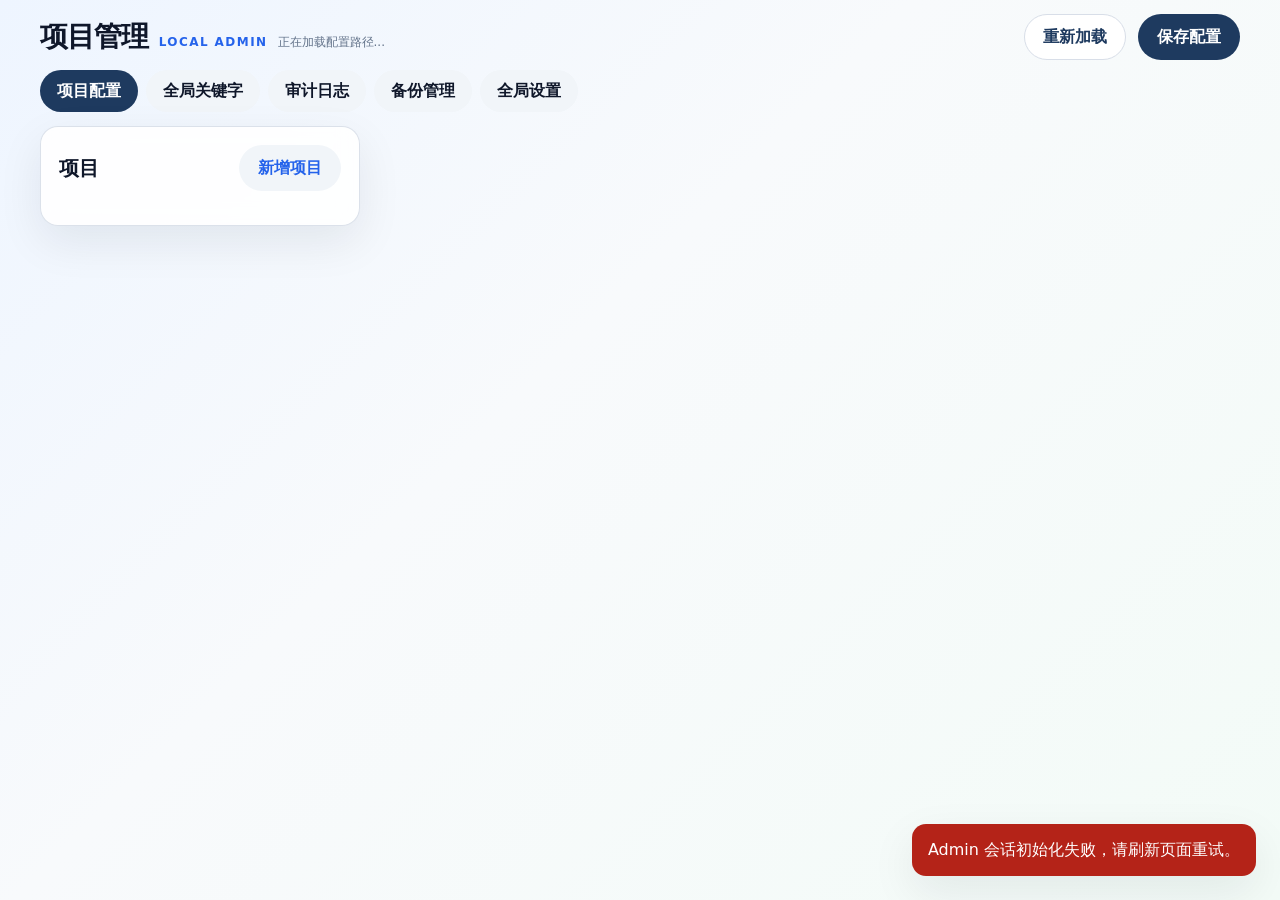
==== src/McpDbTools.Server/wwwroot/admin/index.html @ cea74566 "feat(admin): 环境 key 一体下拉与未保存修改提示 - 环境 key 改为自定义 combobox（input + ▾ + 浮层），替代原生 datalist   · 原生 datali" ====
<!doctype html>
<html lang="zh-CN">
  <head>
    <meta charset="utf-8" />
    <meta name="viewport" content="width=device-width, initial-scale=1" />
    <title>MCP DB Tools Config Admin</title>
    <link rel="stylesheet" href="./styles/tokens.css" />
    <link rel="stylesheet" href="./styles/base.css" />
    <link rel="stylesheet" href="./styles/layout.css" />
    <link rel="stylesheet" href="./styles/components.css" />
  </head>
  <body>
    <!-- 顶栏：标题 + configPath + 全局操作，整个 SPA 生命周期常驻，不随视图切换刷新 -->
    <header class="topbar">
      <div class="topbar__head">
        <div class="topbar__title">
          <h1 id="viewTitle">项目管理</h1>
          <span id="eyebrow" class="eyebrow">Local Admin</span>
          <span id="configPath" class="config-path">正在加载配置路径...</span>
        </div>
        <div class="toolbar" aria-label="全局操作">
          <button id="reloadBtn" type="button" class="button secondary">
            重新加载
          </button>
          <button id="saveBtn" type="button" class="button primary">
            保存配置
          </button>
        </div>
      </div>
      <nav id="nav" class="nav" aria-label="功能导航"></nav>
    </header>

    <!-- 视图容器：shell 根据当前路由注入/卸载各视图内容 -->
    <main id="view" class="view-root"></main>

    <!-- 共享浮层：toast 与确认弹窗，由 shell 统一管理 -->
    <div id="toast" class="toast" role="status" aria-live="polite"></div>

    <dialog id="confirmDialog" class="dialog">
      <form method="dialog">
        <h2 id="confirmTitle">确认操作</h2>
        <p id="confirmMessage"></p>
        <div class="dialog-actions">
          <button value="cancel" type="submit" class="button secondary">
            取消
          </button>
          <button
            id="confirmOkBtn"
            value="ok"
            type="submit"
            class="button danger"
          >
            确认
          </button>
        </div>
      </form>
    </dialog>

    <!-- 未保存提示：三选一弹窗（保存 / 不保存 / 取消）。
         与 confirmDialog 独立，避免破坏现有删除确认等调用。 -->
    <dialog id="unsavedDialog" class="dialog">
      <form method="dialog">
        <h2 id="unsavedTitle">有未保存的修改</h2>
        <p id="unsavedMessage">当前配置已修改但尚未保存，是否保存？</p>
        <div class="dialog-actions">
          <button value="cancel" type="submit" class="button secondary">
            取消（留在页面）
          </button>
          <button value="discard" type="submit" class="button ghost">
            不保存
          </button>
          <button id="unsavedSaveBtn" value="save" type="submit" class="button primary">
            保存
          </button>
        </div>
      </form>
    </dialog>

    <script src="./scripts/admin-api.js"></script>
    <script src="./scripts/ui.js"></script>
    <script src="./scripts/nav.js"></script>
    <script src="./scripts/keywords.js"></script>
    <script src="./scripts/projects.js"></script>
    <script src="./scripts/logs.js"></script>
    <script src="./scripts/backups.js"></script>
    <script src="./scripts/settings.js"></script>
    <script src="./scripts/shell.js"></script>
  </body>
</html>
---- src/McpDbTools.Server/wwwroot/admin/styles/tokens.css ----
/* 设计令牌：颜色、圆角、阴影、字体等全局变量。
   所有页面共享，调整主题只需改本文件。 */

:root {
  /* 语义色 */
  --color-primary: #1e3a5f;
  --color-primary-soft: rgba(30, 58, 95, 0.1);   /* primary 的浅底，供 .pill 等使用 */
  --color-secondary: #2563eb;
  --color-accent: #059669;
  --color-danger: #b42318;
  --color-warning: #9a6700;

  /* 中性色 */
  --color-background: #f8fafc;
  --color-surface: #ffffff;
  --color-muted: #f1f5f9;
  --color-border: #d8dee8;
  --color-foreground: #0f172a;
  --color-subtle: #64748b;

  /* 形状与阴影 */
  --shadow-card: 0 16px 45px rgba(15, 23, 42, 0.08);
  --radius-lg: 18px;
  --radius-md: 12px;

  /* 字体 */
  font-family: "Segoe UI", "Microsoft YaHei UI", system-ui, sans-serif;
}
---- src/McpDbTools.Server/wwwroot/admin/styles/base.css ----
/* 基础层：reset、全局排版、共享工具类。
   不含布局结构，也不含组件外观（见 layout.css / components.css）。 */

* {
  box-sizing: border-box;
}

body {
  min-height: 100dvh;
  margin: 0;
  color: var(--color-foreground);
  background: linear-gradient(135deg, #eef5ff 0%, var(--color-background) 42%, #f3fbf7 100%);
  font-size: 16px;
  line-height: 1.5;
}

button,
input,
select,
textarea {
  font: inherit;
}

h1,
h2,
p {
  margin: 0;
}

h1 {
  font-size: clamp(22px, 3vw, 28px);
  letter-spacing: -0.03em;
}

/* 顶栏标题区：eyebrow 与 configPath 作为 h1 的同行辅助信息 */
.config-path {
  color: var(--color-subtle);
  font-size: 12px;
  white-space: nowrap;
  overflow: hidden;
  text-overflow: ellipsis;
}

h2 {
  font-size: 20px;
}

/* 标题上方的小标签 */
.eyebrow {
  color: var(--color-secondary);
  font-size: 12px;
  font-weight: 700;
  letter-spacing: 0.12em;
  text-transform: uppercase;
}

.muted,
small {
  color: var(--color-subtle);
}

.hidden {
  display: none !important;
}

/* 尊重用户“减少动态”偏好 */
@media (prefers-reduced-motion: reduce) {
  *,
  *::before,
  *::after {
    scroll-behavior: auto !important;
    transition: none !important;
  }
}
---- src/McpDbTools.Server/wwwroot/admin/styles/layout.css ----
/* 布局层：页面骨架的位置与尺寸。
   只管“在哪里、多大”，外观（背景/边框/圆角/阴影）交给 components.css。 */

/* 顶栏：左侧标题 + 右侧操作区，下方为导航条 */
.topbar {
  display: flex;
  flex-direction: column;
  gap: 10px;
  padding: 14px clamp(16px, 4vw, 40px);
}

.topbar__head {
  display: flex;
  align-items: center;
  justify-content: space-between;
  gap: 16px;
}

/* 标题区：h1 + eyebrow + configPath 同行横排，节省纵向空间 */
.topbar__title {
  display: flex;
  align-items: baseline;
  flex-wrap: wrap;
  gap: 10px;
  min-width: 0;
}

/* 通用“两端对齐的标题行”：toolbar / card-title / side-title / dialog-actions 复用 */
.toolbar,
.dialog-actions,
.card-title,
.side-title {
  display: flex;
  align-items: center;
  justify-content: space-between;
  gap: 12px;
}

/* 导航条 */
.nav {
  display: flex;
  flex-wrap: wrap;
  gap: 8px;
}

/* 视图容器：shell 注入各视图内容（含 .shell 网格）。
   自身不设 padding（由内部 .shell 负责），确保视图切换时布局一致。 */
.view-root {
  display: block;
}

/* 主区：左侧栏 + 右侧工作区 */
.shell {
  display: grid;
  grid-template-columns: minmax(260px, 320px) minmax(0, 1fr);
  gap: 24px;
  padding: 0 clamp(16px, 4vw, 40px) 40px;
}

/* 单列布局（关键字页等全局配置页使用） */
.shell.single {
  grid-template-columns: minmax(0, 1fr);
  max-width: 1600px;
  margin: 0 auto;
}

.sidebar {
  align-self: start;
  position: sticky;
  top: 18px;
}

.project-list,
.env-tabs {
  display: grid;
  gap: 10px;
  margin-top: 16px;
}

.workspace,
.editor {
  display: grid;
  gap: 18px;
}

/* 表单网格 */
.grid {
  display: grid;
  gap: 16px;
  margin-top: 18px;
}

.grid.two {
  grid-template-columns: repeat(2, minmax(0, 1fr));
}

.grid.three {
  grid-template-columns: repeat(3, minmax(0, 1fr));
}

.full {
  margin-top: 16px;
}

/* 开关行：勾选框 + 文案横排 */
.switch-row {
  align-content: center;
  grid-template-columns: auto 1fr;
  min-height: 44px;
}

/* 响应式：窄屏改单列 */
@media (max-width: 860px) {
  .topbar__head,
  .toolbar,
  .card-title,
  .side-title {
    align-items: stretch;
    flex-direction: column;
  }

  .shell {
    grid-template-columns: 1fr;
  }

  .sidebar {
    position: static;
  }

  .grid.two,
  .grid.three {
    grid-template-columns: 1fr;
  }

  /* 审计筛选栏：窄屏下每个字段占满整行，避免挤压 */
  .audit-filter-bar .filter-field,
  .audit-filter-bar .filter-actions {
    flex: 1 1 100%;
  }
  .filter-actions .button {
    flex: 1;
  }
}
---- src/McpDbTools.Server/wwwroot/admin/styles/components.css ----
/* 组件层：按钮、卡片、表单、列表项、导航项、弹层等的外观。
   位置与尺寸由 layout.css 负责。 */

/* ============ 卡片容器（sidebar / card / empty-state 共享外观） ============ */
.sidebar,
.card,
.empty-state {
  background: rgba(255, 255, 255, 0.88);
  border: 1px solid rgba(216, 222, 232, 0.9);
  border-radius: var(--radius-lg);
  box-shadow: var(--shadow-card);
  backdrop-filter: blur(10px);
}

.sidebar {
  padding: 18px;
}

.card,
.empty-state {
  padding: 22px;
}

/* ============ 按钮 ============ */
.button,
a.button {
  min-height: 44px;
  border: 1px solid transparent;
  border-radius: 999px;
  padding: 10px 18px;
  cursor: pointer;
  font-weight: 700;
  text-decoration: none;
  display: inline-flex;
  align-items: center;
  justify-content: center;
  transition: transform 160ms ease, background 160ms ease, border-color 160ms ease, opacity 160ms ease;
}

.button:hover,
a.button:hover {
  transform: translateY(-1px);
}

.button:focus-visible,
input:focus-visible,
select:focus-visible,
textarea:focus-visible {
  outline: 3px solid rgba(37, 99, 235, 0.25);
  outline-offset: 2px;
}

.button:disabled {
  cursor: not-allowed;
  opacity: 0.55;
  transform: none;
}

.primary {
  color: white;
  background: var(--color-primary);
}

.secondary {
  color: var(--color-primary);
  background: white;
  border-color: var(--color-border);
}

.ghost {
  color: var(--color-secondary);
  background: var(--color-muted);
}

.danger {
  color: white;
  background: var(--color-danger);
}

.danger.subtle {
  color: var(--color-danger);
  background: #fff5f5;
  border-color: #ffd4d4;
}

/* ============ 导航项 ============ */
.nav-item {
  min-height: 40px;
  padding: 8px 16px;
  border-radius: 999px;
  border: 1px solid transparent;
  background: var(--color-muted);
  color: var(--color-foreground);
  font-weight: 700;
  cursor: pointer;
  text-decoration: none;
  display: inline-flex;
  align-items: center;
  transition: background 160ms ease, border-color 160ms ease;
}

a.nav-item:hover {
  background: #eff6ff;
  border-color: var(--color-border);
}

.nav-item.active {
  background: var(--color-primary);
  color: white;
}

.nav-item:disabled {
  cursor: not-allowed;
  opacity: 0.5;
  background: transparent;
  color: var(--color-subtle);
  border-style: dashed;
}

/* ============ 项目 / 环境 列表项 ============ */
.project-item,
.env-tab {
  width: 100%;
  min-height: 52px;
  border: 1px solid var(--color-border);
  border-radius: var(--radius-md);
  background: white;
  color: var(--color-foreground);
  cursor: pointer;
  padding: 12px 14px;
  text-align: left;
}

.project-item.active,
.env-tab.active {
  border-color: var(--color-secondary);
  background: #eff6ff;
}

.project-item strong,
.env-tab strong {
  display: block;
}

.project-item span,
.env-tab span {
  color: var(--color-subtle);
  font-size: 13px;
}

/* ============ 表单字段 ============ */
label {
  display: grid;
  gap: 8px;
  font-weight: 700;
}

label span {
  font-size: 14px;
}

input,
select,
textarea {
  width: 100%;
  border: 1px solid var(--color-border);
  border-radius: 12px;
  background: white;
  color: var(--color-foreground);
  padding: 11px 12px;
}

textarea {
  resize: vertical;
  font-family: Consolas, "Cascadia Mono", monospace;
}

.switch-row input {
  width: 22px;
  height: 22px;
  accent-color: var(--color-secondary);
}

/* ============ 标签 / 备注 ============ */
.pill {
  border-radius: 999px;
  background: var(--color-primary-soft);
  color: var(--color-primary);
  font-size: 13px;
  font-weight: 700;
  padding: 6px 10px;
}

.keyword-notes {
  margin: 12px 0 0;
  padding-left: 20px;
  color: var(--color-subtle);
  line-height: 1.7;
}

/* ============ 提示条 ============ */
.warning {
  margin-top: 16px;
  border: 1px solid #f4d58d;
  border-radius: 14px;
  background: #fff8e6;
  color: var(--color-warning);
  padding: 12px 14px;
  font-weight: 700;
}

/* ============ 空状态 ============ */
.empty-state {
  min-height: 240px;
  display: grid;
  place-content: center;
  text-align: center;
}

/* ============ Toast ============ */
.toast {
  position: fixed;
  right: 24px;
  bottom: 24px;
  z-index: 20;
  max-width: min(420px, calc(100vw - 32px));
  border-radius: 14px;
  background: var(--color-primary);
  color: white;
  box-shadow: var(--shadow-card);
  opacity: 0;
  transform: translateY(12px);
  pointer-events: none;
  padding: 14px 16px;
  transition: opacity 180ms ease, transform 180ms ease;
}

.toast.show {
  opacity: 1;
  transform: translateY(0);
}

.toast.error {
  background: var(--color-danger);
}

/* ============ 对话框 ============ */
.dialog {
  width: min(520px, calc(100vw - 32px));
  border: 0;
  border-radius: var(--radius-lg);
  box-shadow: var(--shadow-card);
  padding: 24px;
}

.dialog::backdrop {
  background: rgba(15, 23, 42, 0.48);
}

.dialog form {
  display: grid;
  gap: 16px;
}

/* ============ 只读字段（已持久化的 key，创建后不可改） ============ */
input.readonly-field,
input[readonly] {
  background: var(--color-muted);
  color: var(--color-subtle);
  cursor: not-allowed;
}

/* ============ 卡片标题多按钮区（测试连接 + 删除等） ============ */
.card-title-actions {
  display: flex;
  gap: 10px;
  flex-wrap: wrap;
}

.card-title-actions .button {
  min-height: 38px;
  padding: 8px 16px;
}

/* ============ 测试连接结果提示条 ============ */
.connection-test {
  margin-top: 16px;
  border-radius: var(--radius-md);
  padding: 10px 14px;
  font-weight: 700;
  border: 1px solid transparent;
}

.connection-test.ok {
  background: rgba(5, 150, 105, 0.1);
  color: var(--color-accent);
  border-color: rgba(5, 150, 105, 0.3);
}

.connection-test.fail {
  background: rgba(180, 35, 24, 0.08);
  color: var(--color-danger);
  border-color: rgba(180, 35, 24, 0.3);
  word-break: break-all;
}

.connection-test.pending {
  background: var(--color-muted);
  color: var(--color-subtle);
}

/* ============ 审计日志 / 备份表格 ============ */
.audit-table-wrap {
  margin-top: 18px;
  overflow-x: auto;
  border-radius: var(--radius-md);
  border: 1px solid var(--color-border);
}

/* 备份表格：文件名列占满，操作列不换行 */
.backup-table .cell-name {
  font-family: Consolas, "Cascadia Mono", monospace;
  color: var(--color-secondary);
}

.backup-table .col-actions,
.audit-table .col-actions {
  white-space: nowrap;
  text-align: right;
}

.row-action {
  min-height: 32px;
  padding: 6px 12px;
  font-size: 13px;
}

.audit-table {
  width: 100%;
  border-collapse: collapse;
  font-size: 14px;
  white-space: nowrap;
}

.audit-table thead th {
  position: sticky;
  top: 0;
  background: var(--color-muted);
  color: var(--color-foreground);
  font-weight: 700;
  text-align: left;
  padding: 10px 12px;
  border-bottom: 1px solid var(--color-border);
}

.audit-table tbody td {
  padding: 9px 12px;
  border-bottom: 1px solid rgba(216, 222, 232, 0.6);
  vertical-align: top;
}

.audit-table tbody tr:hover {
  background: #f8fbff;
}

.audit-table .cell-time {
  font-family: Consolas, "Cascadia Mono", monospace;
  font-size: 13px;
  color: var(--color-subtle);
}

.audit-table .cell-sql {
  max-width: 320px;
}

.audit-table .sql-preview {
  font-family: Consolas, "Cascadia Mono", monospace;
  color: var(--color-secondary);
  white-space: pre;
  overflow: hidden;
  text-overflow: ellipsis;
  display: inline-block;
  max-width: 100%;
}

.audit-table .cell-error {
  color: var(--color-danger);
  max-width: 160px;
}

.audit-table .error-preview {
  display: inline-block;
  max-width: 100%;
  white-space: nowrap;
  overflow: hidden;
  text-overflow: ellipsis;
}

/* 可点击单元格：SQL / 错误信息点击弹窗查看全部，给视觉提示 */
.audit-table .clickable {
  cursor: pointer;
}

.audit-table .clickable:hover .sql-preview,
.audit-table .clickable:hover .error-preview {
  text-decoration: underline;
  text-underline-offset: 2px;
}

.audit-table .audit-empty-row td {
  text-align: center;
  color: var(--color-subtle);
  padding: 32px 12px;
}

/* 成功 / 失败徽章 */
.badge-ok,
.badge-fail {
  display: inline-block;
  border-radius: 999px;
  padding: 3px 10px;
  font-size: 12px;
  font-weight: 700;
}

.badge-ok {
  background: rgba(5, 150, 105, 0.12);
  color: var(--color-accent);
}

.badge-fail {
  background: rgba(180, 35, 24, 0.12);
  color: var(--color-danger);
}

.row-fail {
  background: rgba(180, 35, 24, 0.03);
}

/* ============ 筛选区（紧凑横排） ============ */
.audit-filter-card {
  padding: 14px 18px;
}

.audit-filter-bar {
  display: flex;
  flex-wrap: wrap;
  align-items: flex-end;
  gap: 12px 16px;
}

.filter-field {
  display: flex;
  flex-direction: column;
  gap: 4px;
  font-weight: 700;
  min-width: 130px;
}

.filter-field span {
  font-size: 12px;
  color: var(--color-subtle);
}

.filter-field input,
.filter-field select {
  min-height: 38px;
  padding: 7px 10px;
  font-size: 14px;
}

/* SQL 关键词框弹性占据剩余宽度 */
.filter-field-grow {
  flex: 1 1 200px;
  min-width: 160px;
}

.filter-actions {
  display: flex;
  gap: 10px;
  align-items: flex-end;
}

.filter-actions .button {
  min-height: 38px;
  padding: 8px 16px;
}

/* ============ 分页 ============ */
.pager {
  display: flex;
  align-items: center;
  justify-content: center;
  gap: 16px;
  margin-top: 18px;
}

.pager .button {
  min-height: 38px;
  padding: 8px 16px;
}

.pager-info {
  font-weight: 700;
  color: var(--color-foreground);
}

/* 每页条数下拉（与分页按钮同行） */
.pager-size {
  display: inline-flex;
  align-items: center;
  gap: 6px;
  font-weight: 700;
  margin-left: 8px;
}

.pager-size span {
  font-size: 13px;
  color: var(--color-subtle);
}

.pager-size select {
  min-height: 38px;
  width: auto;
  padding: 7px 10px;
}

/* 审计页清理控件：天数下拉 + 清理按钮横排。放分页栏最右，远离刷新避免误点 */
.pager-cleanup {
  margin-left: auto;
}

.cleanup-control {
  display: inline-flex;
  align-items: center;
  gap: 8px;
}

.cleanup-control select {
  min-height: 38px;
  width: auto;
  padding: 7px 10px;
}

/* ============ SQL 详情弹窗 ============ */
.sql-dialog {
  width: min(1200px, calc(100vw - 32px));
  max-height: calc(100dvh - 64px);
}

/* 仅在打开时启用 flex 列布局:
   不能直接给 .sql-dialog 设 display:flex,否则会覆盖 <dialog> 默认的
   :not([open]){display:none},导致关闭后弹窗仍然可见、点关闭无效。 */
.sql-dialog[open] {
  display: flex;
  flex-direction: column;
}

.sql-dialog[open] > form {
  min-width: 0;   /* flex 子项默认 min-width:auto,会被内容撑开;显式归 0 切断撑开传播 */
  min-height: 0;  /* 切断垂直撑开传播,让 form 高度被 dialog 的 max-height 钳制 */
  display: flex;
  flex-direction: column;
  /* 注意:此处不能加 overflow:hidden。
     form 的子项(.card-title 内的复制按钮)在 hover 时有 transform:translateY(-1px),
     会瞬时超出 form 顶/右边界 1px;若 form 设 overflow:hidden 会裁掉按钮边缘,
     视觉上表现为「按钮被弹窗边框遮挡」。高度约束改由 dialog 的 max-height +
     各滚动区(.sql-content/.result-table-wrap)的 overflow:auto 承担。 */
}

/* 标题行 + 关闭按钮行固定不收缩,始终可见 */
.sql-dialog[open] > form > .card-title,
.sql-dialog[open] > form > .dialog-actions {
  flex-shrink: 0;
}

.sql-content {
  margin: 0;
  padding: 16px;
  background: #0f172a;
  color: #e2e8f0;
  border-radius: var(--radius-md);
  font-family: Consolas, "Cascadia Mono", monospace;
  font-size: 13px;
  line-height: 1.6;
  white-space: pre-wrap;
  word-break: break-word;
  max-height: 40vh;  /* 固定上限,给下方结果区留出可见空间;超长内部滚动 */
  overflow: auto;
  user-select: all;
  flex-shrink: 0;   /* 不被压缩,保持自身的 max-height 上限 */
}

/* ============ 审计弹窗：查询结果区 ============ */
.result-section {
  min-width: 0;   /* flex 子项:切断内部 max-content 表格向上撑开传播 */
  min-height: 0;  /* 切断垂直撑开传播,允许内部 table-wrap 滚动而非撑高弹窗 */
  margin-top: 16px;
  border-top: 1px solid var(--color-border);
  padding-top: 12px;
  /* 弹性填充弹窗剩余高度:SQL 区固定后,结果区吃掉剩余空间 */
  flex: 1 1 auto;
  display: flex;
  flex-direction: column;
  overflow: hidden;
}

/* 显式 display:flex 会覆盖 [hidden] 的 UA 默认 display:none,导致 hidden 属性失效;
   错误信息弹窗和失败查询路径依赖 hidden 隐藏结果区,此处补回优先级。 */
.result-section[hidden] {
  display: none;
}

.result-header {
  display: flex;
  justify-content: space-between;
  align-items: center;
  margin-bottom: 8px;
  font-size: 13px;
  flex-shrink: 0;   /* 表头固定,长结果在下方 wrap 内滚动 */
}

/* 标题「查询结果」:左边主题色条 + 加粗强调,与正文 SQL 区形成视觉层次 */
.result-title {
  display: inline-flex;
  align-items: center;
  font-size: 14px;
  font-weight: 700;
  color: var(--color-accent);
}

.result-title::before {
  content: "";
  display: inline-block;
  width: 3px;
  height: 14px;
  margin-right: 8px;
  background: var(--color-accent);
  border-radius: 2px;
}

.result-status {
  color: var(--color-subtle);
  font-size: 12px;
}

.result-table-wrap {
  /* 吃掉 result-section 剩余高度,内部表格超长在此滚动,不向上撑高弹窗 */
  flex: 1 1 auto;
  min-height: 80px;     /* 给一个最小可见高度,避免结果极少时表格被挤没 */
  max-height: 40vh;     /* 兜底上限,极端长结果也不会独占整个弹窗高度 */
  /* 固定为容器宽度,不被内部 max-content 表格撑开;
     width:100% + display:block 配合 table 的 width:max-content 触发横向滚动。 */
  width: 100%;
  overflow: auto;
  border: 1px solid var(--color-border);
  border-radius: var(--radius-md);
}

.result-table {
  /* 列少时填满容器(min-width:100%),列多或内容宽时按内容撑开(width:max-content),
     由 .result-table-wrap 的 overflow:auto 提供横向滚动。 */
  width: max-content;
  min-width: 100%;
  border-collapse: collapse;
  font-size: 13px;
}

.result-table thead th {
  position: sticky;
  top: 0;
  background: #f1f5f9;
  text-align: left;
  padding: 6px 10px;
  border-bottom: 1px solid var(--color-border);
  white-space: nowrap;
}

.result-table tbody td {
  padding: 4px 10px;
  border-bottom: 1px solid #e2e8f0;
  white-space: nowrap;   /* 宽内容自然撑宽列,不截断;hover 看 title 全文 */
}

.result-table tbody tr:hover {
  background: #f8fafc;
}

.result-table td.row-num {
  color: var(--color-subtle);
  font-variant-numeric: tabular-nums;
  text-align: right;
  width: 3rem;
}

.result-table td.null-cell {
  color: var(--color-subtle);
  font-style: italic;
}

.result-table td.cell-long {
  /* 标记长文本单元格,hover 有 title 看全;不强制换行,保持自然撑列 + 横向滚动的自适应行为 */
  cursor: help;
}

.hint-inline {
  margin: 0;
  font-size: 12px;
}

/* ============ 全局设置页（紧凑布局） ============ */
.settings-shell {
  gap: 16px; /* 卡片间距比默认 24px 更紧凑 */
}

.settings-card {
  padding: 16px 20px; /* 比默认 22px 更紧凑 */
}

.settings-card .muted {
  margin: 4px 0 14px;
}

/* 开关 + 保留天数横排同行 */
.settings-row {
  display: flex;
  align-items: center;
  gap: 24px;
  flex-wrap: wrap;
}

.settings-row .switch-row {
  margin: 0;
}

/* 保留天数输入：限定宽度，不占满整行 */
.retention-field {
  grid-template-columns: auto minmax(90px, 140px);
  align-items: center;
  gap: 10px;
  margin: 0;
}

.retention-field input {
  width: 100%;
}

/* 手动清理行：标签 + 天数下拉 + 按钮 紧凑同行 */
.manual-cleanup {
  display: flex;
  align-items: center;
  gap: 10px;
  flex-wrap: wrap;
  margin-top: 14px;
  padding-top: 14px;
  border-top: 1px solid rgba(216, 222, 232, 0.7);
}

.manual-cleanup__label {
  font-weight: 700;
  font-size: 14px;
  color: var(--color-foreground);
}

.manual-cleanup select {
  width: auto;
  min-height: 38px;
  padding: 7px 10px;
}

.manual-cleanup .button {
  min-height: 38px;
  padding: 8px 16px;
}

@media (max-width: 600px) {
  .settings-row {
    flex-direction: column;
    align-items: stretch;
    gap: 12px;
  }
  .manual-cleanup {
    flex-direction: column;
    align-items: stretch;
  }
  .manual-cleanup select,
  .manual-cleanup .button {
    width: 100%;
  }
}

/* ============ 自定义 combobox（环境 key 一体下拉） ============ */
/* 替代原生 datalist：Chrome/Edge 单击 input[list] 不展开且 showPicker() 对 datalist 无效。
   外层用 .field 而非 label：label 会把 li 的 click 转发给内部 input，导致选完项浮层立刻重开。 */
.envkey-combobox.field {
  display: grid;
  gap: 8px;
  font-weight: 700;
}
.envkey-combobox .combobox-wrap {
  position: relative;
}

.envkey-combobox .combobox-wrap input {
  padding-right: 36px; /* 给 ▾ 按钮留位 */
}

.envkey-combobox .combobox-toggle {
  position: absolute;
  top: 0;
  right: 0;
  bottom: 0;
  width: 32px;
  display: flex;
  align-items: center;
  justify-content: center;
  border: none;
  background: transparent;
  color: var(--color-muted, #6b7280);
  cursor: pointer;
  font-size: 14px;
  border-top-right-radius: 12px;
  border-bottom-right-radius: 12px;
}

.envkey-combobox .combobox-toggle:hover {
  background: rgba(0, 0, 0, 0.06);
  color: var(--color-foreground, #1f2937);
}

.envkey-combobox .combobox-list {
  position: absolute;
  left: 0;
  right: 0;
  top: calc(100% + 4px);
  z-index: 20;
  margin: 0;
  padding: 4px 0;
  list-style: none;
  background: white;
  border: 1px solid var(--color-border, #d1d5db);
  border-radius: 12px;
  box-shadow: 0 8px 24px rgba(0, 0, 0, 0.12);
  max-height: 260px;
  overflow-y: auto;
}

.envkey-combobox .combobox-list li {
  padding: 9px 12px;
  cursor: pointer;
  color: var(--color-foreground, #1f2937);
  font-size: 14px;
}

.envkey-combobox .combobox-list li:hover,
.envkey-combobox .combobox-list li.highlighted {
  background: var(--color-accent-bg, #eef2ff);
  color: var(--color-accent, #4338ca);
}
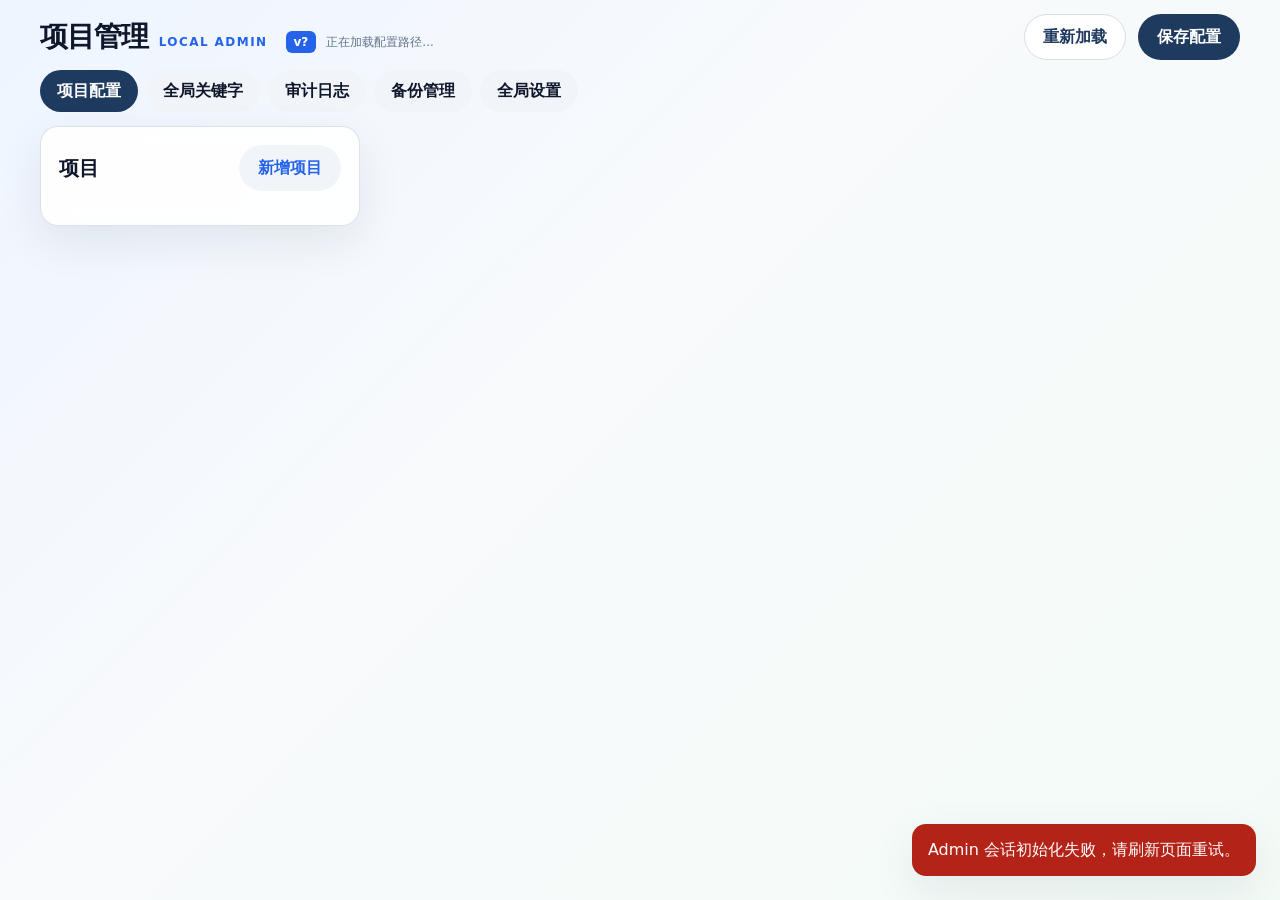
==== commit 49e63d14: "feat(build): 版本号随 git tag 自动同步并在 Admin UI 展示 build 时从 git describe 取最近 tag 注入 AssemblyInformationalV" ====
--- a/src/McpDbTools.Server/wwwroot/admin/index.html
+++ b/src/McpDbTools.Server/wwwroot/admin/index.html
@@ -16,6 +16,7 @@
         <div class="topbar__title">
           <h1 id="viewTitle">项目管理</h1>
           <span id="eyebrow" class="eyebrow">Local Admin</span>
+          <span id="appVersion" class="app-version" title="版本">v?</span>
           <span id="configPath" class="config-path">正在加载配置路径...</span>
         </div>
         <div class="toolbar" aria-label="全局操作">
--- a/src/McpDbTools.Server/wwwroot/admin/styles/components.css
+++ b/src/McpDbTools.Server/wwwroot/admin/styles/components.css
@@ -215,6 +215,19 @@
   display: grid;
   place-content: center;
   text-align: center;
+}
+
+/* ============ 版本徽标（顶栏） ============ */
+.app-version {
+  margin-left: 8px;
+  padding: 2px 8px;
+  border-radius: 6px;
+  font-size: 12px;
+  font-weight: 700;
+  color: var(--color-surface);
+  background: var(--color-secondary);
+  vertical-align: middle;
+  white-space: nowrap;
 }
 
 /* ============ Toast ============ */
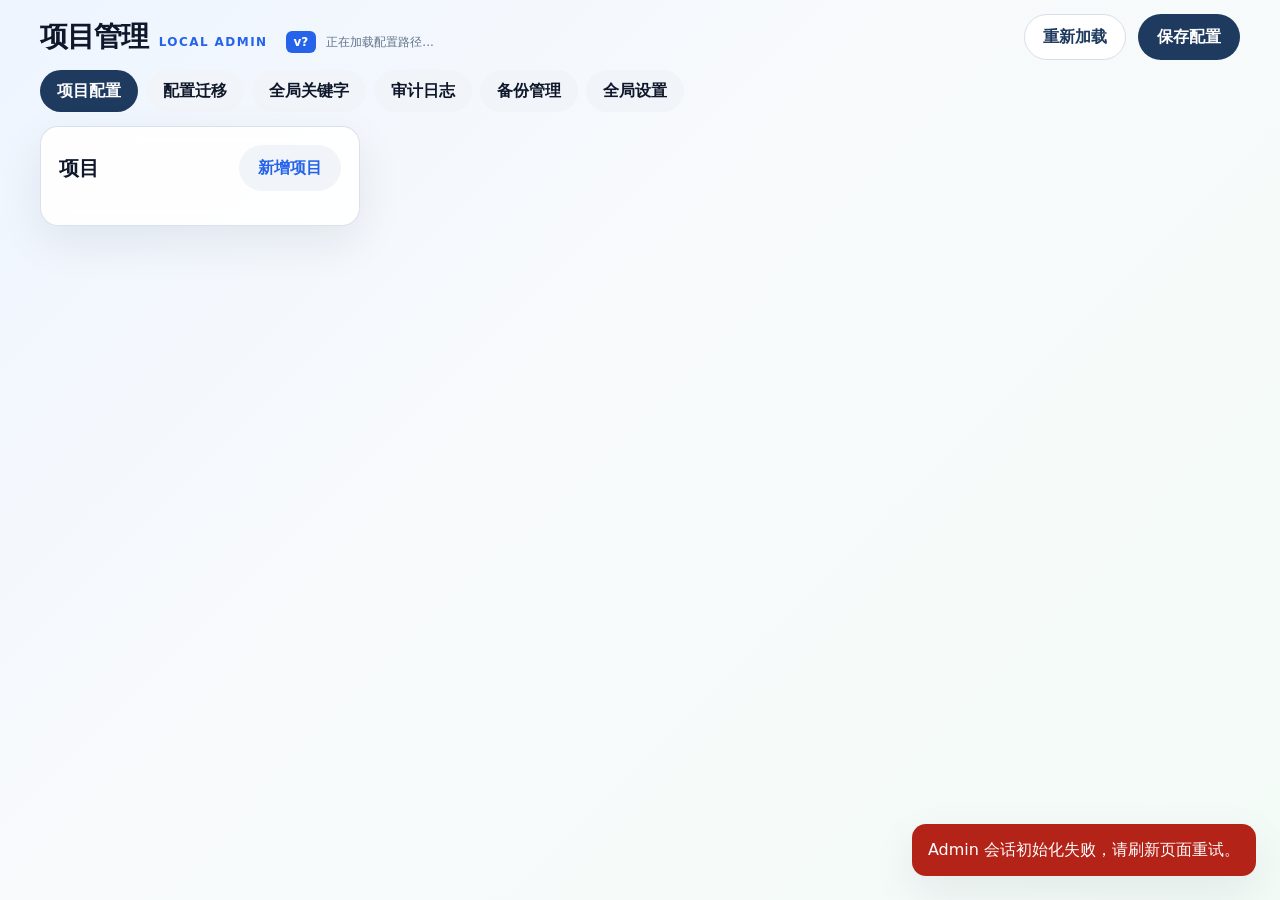
==== commit 73e6193b: "feat(ui): 配置迁移页签骨架与多选项目导出" ====
--- a/src/McpDbTools.Server/wwwroot/admin/index.html
+++ b/src/McpDbTools.Server/wwwroot/admin/index.html
@@ -82,6 +82,7 @@
     <script src="./scripts/nav.js"></script>
     <script src="./scripts/keywords.js"></script>
     <script src="./scripts/projects.js"></script>
+    <script src="./scripts/transfer.js"></script>
     <script src="./scripts/logs.js"></script>
     <script src="./scripts/backups.js"></script>
     <script src="./scripts/settings.js"></script>
--- a/src/McpDbTools.Server/wwwroot/admin/styles/base.css
+++ b/src/McpDbTools.Server/wwwroot/admin/styles/base.css
@@ -54,6 +54,12 @@
   text-transform: uppercase;
 }
 
+/* 卡片标题内的 eyebrow 后缀：与顶栏 eyebrow 同款（辅助色 + 大写 + 字间距），
+   加左间距模拟顶栏 topbar__title 的 flex gap。 */
+h2 .eyebrow {
+  margin-left: 8px;
+}
+
 .muted,
 small {
   color: var(--color-subtle);
--- a/src/McpDbTools.Server/wwwroot/admin/styles/layout.css
+++ b/src/McpDbTools.Server/wwwroot/admin/styles/layout.css
@@ -70,9 +70,17 @@
   top: 18px;
 }
 
-.project-list,
+.project-list {
+  display: grid;
+  gap: 10px;
+  margin-top: 16px;
+}
+
+/* 环境列表：固定列宽（约等于左侧 project-item 宽度），auto-fill 按容器宽度排多列；
+   不用 1fr 弹性，保持每列宽度稳定 */
 .env-tabs {
   display: grid;
+  grid-template-columns: repeat(auto-fill, 280px);
   gap: 10px;
   margin-top: 16px;
 }
@@ -92,6 +100,21 @@
 
 .grid.two {
   grid-template-columns: repeat(2, minmax(0, 1fr));
+}
+
+/* 字段横排（项目配置卡片：项目 key + 显示名 + 默认环境）。
+   与连接配置 conn-header 一致的紧凑横排；窄屏自动堆叠。 */
+.field-row {
+  display: flex;
+  flex-wrap: wrap;
+  align-items: start;
+  gap: 16px;
+  margin-top: 18px;
+}
+.field-row > label,
+.field-row > .field {
+  flex: 1 1 200px;
+  min-width: 0;
 }
 
 .grid.three {
@@ -107,6 +130,66 @@
   align-content: center;
   grid-template-columns: auto 1fr;
   min-height: 44px;
+}
+
+/* 连接配置头部：环境 key + 显示名 + 开关 横排（窄屏堆叠）。
+   环境 key combobox 限宽，显示名弹性填充，开关组按内容宽。
+   替代原 .switch-pair 独立块——开关移到环境 key 右侧同行。 */
+.conn-header {
+  display: flex;
+  flex-wrap: wrap;
+  align-items: start;
+  gap: 16px;
+  margin-top: 18px;
+}
+
+.conn-header > .field,
+.conn-header > label {
+  flex: 1 1 200px;
+  min-width: 0;
+}
+
+/* 环境 key combobox 限宽，给右侧开关留位 */
+.conn-header .envkey-combobox--narrow {
+  flex: 0 1 220px;
+}
+
+/* 开关组：用 grid + 标题占位对齐左右 field 的「span + 控件」两行结构，
+   使 checkbox 与 input 同一水平线 */
+.switch-group {
+  display: grid;
+  gap: 8px;
+  flex: 0 0 auto;
+}
+
+/* 「选项」标题加粗，与左右 field 的 span 标题视觉一致 */
+.switch-group > span {
+  font-weight: 700;
+  font-size: 14px;
+}
+
+/* 两个开关纵向堆叠（生产环境 / 支持 DB 写 上下结构） */
+.switch-inline {
+  display: flex;
+  flex-direction: column;
+  align-items: flex-start;
+  gap: 8px;
+}
+
+.switch-inline .switch-row {
+  margin: 0;
+  min-height: 0;
+  /* 复选框 + 文案横排，文案不占满剩余宽度 */
+  grid-template-columns: auto auto;
+}
+
+/* 环境 key 帮助提示（从 combobox.field 内移出到 conn-header 之后独立成行） */
+.env-key-help {
+  display: block;
+  margin-top: 6px;
+  font-size: 13px;
+  color: var(--color-subtle);
+  font-weight: 400;
 }
 
 /* 响应式：窄屏改单列 */
@@ -141,3 +224,17 @@
     flex: 1;
   }
 }
+
+/* 连接配置头部：窄屏纵向堆叠（环境 key / 显示名 / 开关 各占整行） */
+@media (max-width: 700px) {
+  .conn-header {
+    flex-direction: column;
+    align-items: stretch;
+  }
+
+  .conn-header > .field,
+  .conn-header > label,
+  .conn-header .envkey-combobox--narrow {
+    flex: 1 1 auto;
+  }
+}
--- a/src/McpDbTools.Server/wwwroot/admin/styles/components.css
+++ b/src/McpDbTools.Server/wwwroot/admin/styles/components.css
@@ -196,6 +196,41 @@
   padding-left: 20px;
   color: var(--color-subtle);
   line-height: 1.7;
+}
+
+/* ============ 关键字页固定只读区（代码内置·不可修改） ============ */
+.keyword-readonly-list {
+  margin-top: 14px;
+  padding: 14px 16px;
+  background: var(--color-muted);
+  border-radius: var(--radius-md);
+  font-family: Consolas, "Cascadia Mono", monospace;
+  font-size: 13px;
+  line-height: 1.8;
+  /* pre-wrap 让纯文本列表（\n 分隔）也能正确换行显示 */
+  white-space: pre-wrap;
+  word-break: break-word;
+  color: var(--color-subtle);
+  max-height: 360px;
+  overflow: auto;
+}
+
+.keyword-readonly-list em {
+  font-style: italic;
+}
+
+.keyword-readonly-list strong {
+  color: var(--color-foreground);
+  font-weight: 700;
+}
+
+/* byType 分组间留空，单行列表无 div 子元素不受影响 */
+.keyword-readonly-list div {
+  margin-bottom: 6px;
+}
+
+.keyword-readonly-list div:last-child {
+  margin-bottom: 0;
 }
 
 /* ============ 提示条 ============ */
@@ -383,7 +418,7 @@
 }
 
 .audit-table .cell-sql {
-  max-width: 320px;
+  max-width: 480px;
 }
 
 .audit-table .sql-preview {
@@ -396,26 +431,12 @@
   max-width: 100%;
 }
 
-.audit-table .cell-error {
-  color: var(--color-danger);
-  max-width: 160px;
-}
-
-.audit-table .error-preview {
-  display: inline-block;
-  max-width: 100%;
-  white-space: nowrap;
-  overflow: hidden;
-  text-overflow: ellipsis;
-}
-
-/* 可点击单元格：SQL / 错误信息点击弹窗查看全部，给视觉提示 */
+/* 可点击单元格：SQL 点击弹窗查看全部，给视觉提示 */
 .audit-table .clickable {
   cursor: pointer;
 }
 
-.audit-table .clickable:hover .sql-preview,
-.audit-table .clickable:hover .error-preview {
+.audit-table .clickable:hover .sql-preview {
   text-decoration: underline;
   text-underline-offset: 2px;
 }
@@ -657,6 +678,39 @@
   font-size: 12px;
 }
 
+/* 失败查询：结果区切换为「异常信息」，标题色与色条改危险色，区分成功 / 失败 */
+.result-title.is-error {
+  color: var(--color-danger);
+}
+.result-title.is-error::before {
+  background: var(--color-danger);
+}
+
+/* 异常信息展示区：失败查询取代结果表格，等宽 pre + 浅危险底，撑满 result-section 剩余高度并可滚动。
+   沿用 .result-table-wrap 的 flex/overflow 模式，与成功路径视觉对称。 */
+.error-content {
+  flex: 1 1 auto;
+  min-height: 80px;
+  max-height: 40vh;
+  margin: 0;
+  padding: 16px;
+  background: #fef2f2;
+  color: var(--color-danger);
+  border: 1px solid #fca5a5;
+  border-radius: var(--radius-md);
+  font-family: Consolas, "Cascadia Mono", monospace;
+  font-size: 13px;
+  line-height: 1.6;
+  white-space: pre-wrap;
+  word-break: break-word;
+  overflow: auto;
+  user-select: all;
+}
+
+.error-content[hidden] {
+  display: none;
+}
+
 .result-table-wrap {
   /* 吃掉 result-section 剩余高度,内部表格超长在此滚动,不向上撑高弹窗 */
   flex: 1 1 auto;
@@ -870,3 +924,63 @@
   background: var(--color-accent-bg, #eef2ff);
   color: var(--color-accent, #4338ca);
 }
+
+/* ============ 审计计数器对账条 ============ */
+.audit-counters {
+  display: flex;
+  gap: 24px;
+  flex-wrap: wrap;
+  padding: 12px 16px;
+  margin-bottom: 12px;
+  background: rgba(37, 99, 235, 0.05);
+  border: 1px solid rgba(37, 99, 235, 0.15);
+  border-radius: var(--radius-lg);
+}
+
+.audit-counters .counter-cell {
+  display: inline-flex;
+  gap: 8px;
+  align-items: baseline;
+}
+
+.audit-counters strong {
+  font-size: 1.15rem;
+  font-variant-numeric: tabular-nums;
+}
+
+/* 当日计数器 ≠ 今日落盘：红色高亮，提示丢日志 */
+.audit-counters.mismatch {
+  background: rgba(220, 38, 38, 0.08);
+  border-color: rgba(220, 38, 38, 0.45);
+}
+
+.audit-counters.mismatch strong {
+  color: #dc2626;
+}
+
+/* ============ 环境 tab 标识 badge（生产 / 可写） ============ */
+.env-badge {
+  display: inline-block;
+  font-size: 11px;
+  font-weight: 700;
+  padding: 1px 7px;
+  border-radius: 999px;
+  margin-left: 6px;
+  vertical-align: middle;
+  line-height: 1.7;
+  white-space: nowrap;
+}
+
+/* 生产：红色（危险 / 警示） */
+.env-badge--prod {
+  background: rgba(180, 35, 24, 0.1);
+  color: var(--color-danger);
+  border: 1px solid rgba(180, 35, 24, 0.35);
+}
+
+/* 可写：绿色（允许写入，与测试连接成功色一致） */
+.env-badge--write {
+  background: rgba(5, 150, 105, 0.1);
+  color: var(--color-accent);
+  border: 1px solid rgba(5, 150, 105, 0.35);
+}
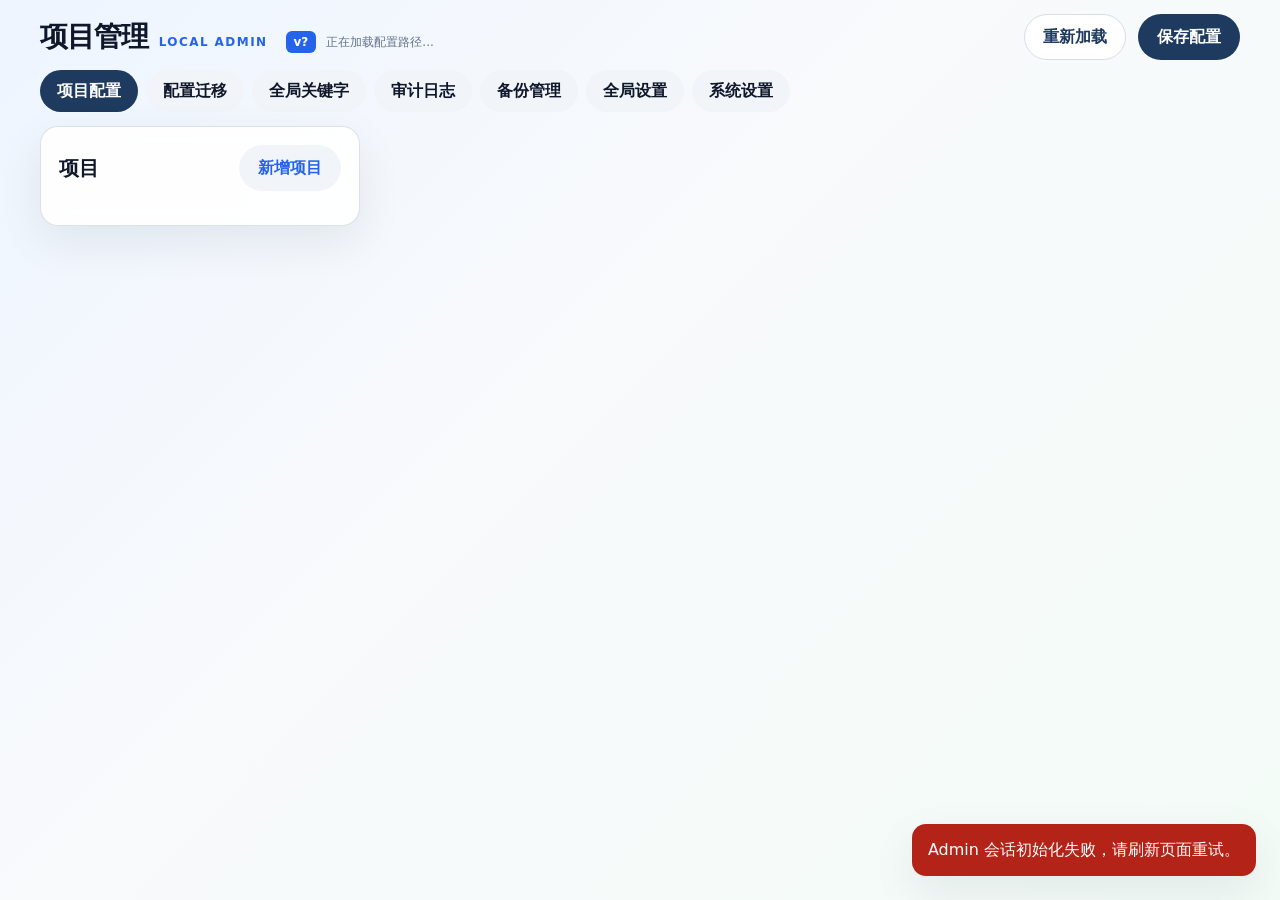
==== commit 6f3eb86c: "feat: 改造为系统托盘应用，新增系统设置页（端口/自启/重启/MCP 注册） - 阶段0：TFM net8.0-windows + UseWindowsForms，新增按日滚动文件日志（托盘无控制" ====
--- a/src/McpDbTools.Server/wwwroot/admin/index.html
+++ b/src/McpDbTools.Server/wwwroot/admin/index.html
@@ -86,6 +86,7 @@
     <script src="./scripts/logs.js"></script>
     <script src="./scripts/backups.js"></script>
     <script src="./scripts/settings.js"></script>
+    <script src="./scripts/system.js"></script>
     <script src="./scripts/shell.js"></script>
   </body>
 </html>
--- a/src/McpDbTools.Server/wwwroot/admin/styles/components.css
+++ b/src/McpDbTools.Server/wwwroot/admin/styles/components.css
@@ -984,3 +984,134 @@
   color: var(--color-accent);
   border: 1px solid rgba(5, 150, 105, 0.35);
 }
+
+/* ============ 配置迁移（transfer） ============ */
+
+/* 导出项目列表 */
+.transfer-list {
+  display: flex;
+  flex-direction: column;
+  gap: 8px;
+  margin: 12px 0;
+}
+
+.transfer-item {
+  display: flex;
+  align-items: center;
+  gap: 10px;
+  padding: 8px 12px;
+  border: 1px solid rgba(216, 222, 232, 0.9);
+  border-radius: var(--radius-md);
+  cursor: pointer;
+}
+
+.transfer-item input[type="checkbox"] {
+  flex-shrink: 0;
+  /* 覆盖全局 input{width:100%}（给文本框设的），还原为 checkbox 尺寸，与 .switch-row input 一致 */
+  width: 22px;
+  height: 22px;
+  accent-color: var(--color-secondary);
+}
+
+.transfer-item span {
+  display: flex;
+  flex-direction: column;
+  gap: 2px;
+}
+
+.transfer-item em {
+  font-style: normal;
+  font-size: 12px;
+  color: var(--color-subtle);
+}
+
+/* 工具条 / 操作区 */
+.transfer-toolbar {
+  margin-bottom: 8px;
+}
+
+.transfer-actions {
+  display: flex;
+  align-items: center;
+  gap: 12px;
+  flex-wrap: wrap;
+  margin-top: 12px;
+}
+
+/* 行内警告（非块级 .warning 的紧凑变体） */
+.warning.inline {
+  margin-top: 0;
+  padding: 6px 10px;
+  font-size: 13px;
+  border-radius: 10px;
+}
+
+/* 导入区布局 */
+.transfer-import {
+  display: flex;
+  flex-direction: column;
+  gap: 12px;
+}
+
+.transfer-import .full {
+  display: flex;
+  flex-direction: column;
+  gap: 6px;
+}
+
+.transfer-import textarea {
+  resize: vertical;
+}
+
+/* 导入预览报告 */
+.transfer-report {
+  border: 1px solid rgba(216, 222, 232, 0.9);
+  border-radius: var(--radius-md);
+  padding: 14px 16px;
+  background: rgba(248, 250, 252, 0.7);
+}
+
+.transfer-report h3 {
+  margin: 0 0 8px;
+  font-size: 15px;
+}
+
+.transfer-report h4 {
+  margin: 0 0 6px;
+  font-size: 13px;
+  color: var(--color-subtle);
+}
+
+.transfer-report ul {
+  margin: 0;
+  padding-left: 20px;
+  line-height: 1.6;
+}
+
+/* 2×2 网格：四类变更项 */
+.report-grid {
+  display: grid;
+  grid-template-columns: repeat(2, minmax(0, 1fr));
+  gap: 12px;
+}
+
+@media (max-width: 640px) {
+  .report-grid {
+    grid-template-columns: 1fr;
+  }
+}
+
+.report-section + .report-section {
+  margin-top: 14px;
+}
+
+/* 校验问题区：醒目暖色 */
+.report-errors {
+  border: 1px solid #f4d58d;
+  background: #fff8e6;
+  color: var(--color-warning);
+}
+
+.report-errors ul {
+  color: var(--color-foreground);
+}
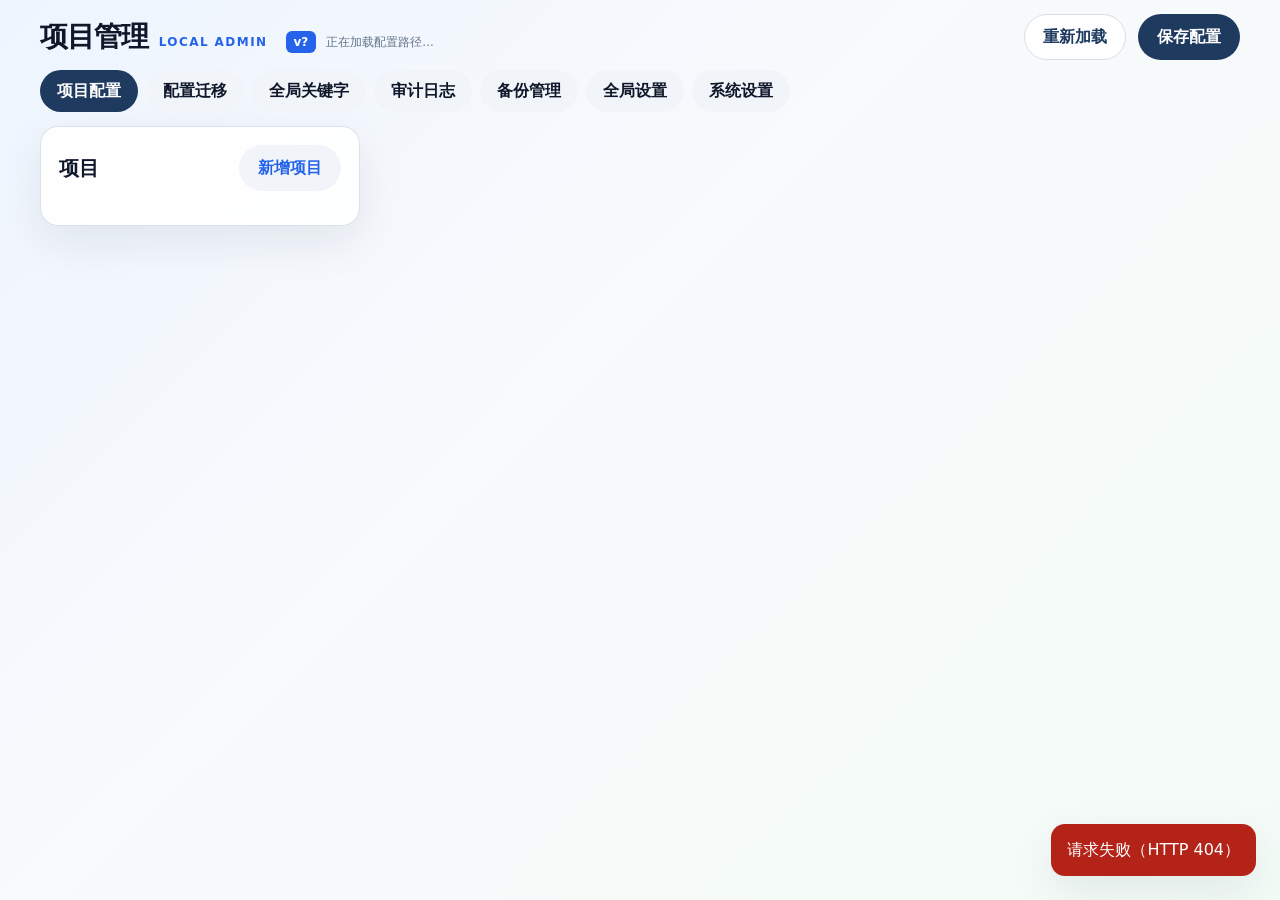
==== commit b5d04457: "feat: Admin 管理页标签页 favicon；db-query skill 增补生产变更四件套约束" ====
--- a/src/McpDbTools.Server/wwwroot/admin/index.html
+++ b/src/McpDbTools.Server/wwwroot/admin/index.html
@@ -4,6 +4,7 @@
     <meta charset="utf-8" />
     <meta name="viewport" content="width=device-width, initial-scale=1" />
     <title>MCP DB Tools Config Admin</title>
+    <link rel="icon" href="./favicon.ico" />
     <link rel="stylesheet" href="./styles/tokens.css" />
     <link rel="stylesheet" href="./styles/base.css" />
     <link rel="stylesheet" href="./styles/layout.css" />
--- a/src/McpDbTools.Server/wwwroot/admin/styles/layout.css
+++ b/src/McpDbTools.Server/wwwroot/admin/styles/layout.css
@@ -132,26 +132,33 @@
   min-height: 44px;
 }
 
-/* 连接配置头部：环境 key + 显示名 + 开关 横排（窄屏堆叠）。
-   环境 key combobox 限宽，显示名弹性填充，开关组按内容宽。
-   替代原 .switch-pair 独立块——开关移到环境 key 右侧同行。 */
+/* 连接配置头部：与下方 env-params（.grid.three）同列模板/gap，列线对齐。
+   第 1 列 = conn-header-primary（环境 key combobox + 开关组横排），
+   显示名横跨第 2、3 列。替代原 .switch-pair 独立块——开关在环境 key 右侧同行。 */
 .conn-header {
-  display: flex;
-  flex-wrap: wrap;
+  display: grid;
+  grid-template-columns: repeat(3, minmax(0, 1fr));
+  gap: 16px;
+  margin-top: 18px;
+}
+
+/* 第 1 列包裹层：环境 key combobox 弹性拉长，开关组按内容宽 */
+.conn-header-primary {
+  display: flex;
+  gap: 16px;
   align-items: start;
-  gap: 16px;
-  margin-top: 18px;
-}
-
-.conn-header > .field,
+  min-width: 0;
+}
+
+.conn-header-primary > .field {
+  flex: 1 1 auto;
+  min-width: 0;
+}
+
+/* 显示名横跨第 2、3 列，与下方 env-params 对应列对齐 */
 .conn-header > label {
-  flex: 1 1 200px;
-  min-width: 0;
-}
-
-/* 环境 key combobox 限宽，给右侧开关留位 */
-.conn-header .envkey-combobox--narrow {
-  flex: 0 1 220px;
+  grid-column: 2 / -1;
+  min-width: 0;
 }
 
 /* 开关组：用 grid + 标题占位对齐左右 field 的「span + 控件」两行结构，
@@ -211,8 +218,14 @@
   }
 
   .grid.two,
-  .grid.three {
+  .grid.three,
+  .conn-header {
     grid-template-columns: 1fr;
+  }
+
+  /* 单列下取消显示名跨列，避免显式列线落到隐式网格 */
+  .conn-header > label {
+    grid-column: auto;
   }
 
   /* 审计筛选栏：窄屏下每个字段占满整行，避免挤压 */
@@ -225,16 +238,9 @@
   }
 }
 
-/* 连接配置头部：窄屏纵向堆叠（环境 key / 显示名 / 开关 各占整行） */
+/* 连接配置头部：窄屏第 1 列内纵向堆叠（环境 key 与开关各占整行） */
 @media (max-width: 700px) {
-  .conn-header {
+  .conn-header-primary {
     flex-direction: column;
-    align-items: stretch;
-  }
-
-  .conn-header > .field,
-  .conn-header > label,
-  .conn-header .envkey-combobox--narrow {
-    flex: 1 1 auto;
-  }
-}
+  }
+}
--- a/src/McpDbTools.Server/wwwroot/admin/styles/components.css
+++ b/src/McpDbTools.Server/wwwroot/admin/styles/components.css
@@ -812,6 +812,46 @@
   width: 100%;
 }
 
+/* MCP 作用域下拉框：选项文案较长（如"user（当前用户，推荐）"），放宽列宽避免截断 */
+.mcp-scope-field {
+  grid-template-columns: auto minmax(180px, 240px);
+}
+
+/* ============ 应用更新下载进度条（系统设置页） ============ */
+.update-progress {
+  display: flex;
+  align-items: center;
+  gap: 10px;
+  margin: 12px 0 0;
+}
+
+.update-progress[hidden] {
+  display: none;
+}
+
+.update-progress-track {
+  flex: 1;
+  height: 8px;
+  border-radius: 999px;
+  background: var(--color-muted);
+  overflow: hidden;
+}
+
+.update-progress-fill {
+  height: 100%;
+  width: 0;
+  border-radius: 999px;
+  background: var(--color-secondary);
+  transition: width 0.3s ease;
+}
+
+.update-progress-text {
+  min-width: 3.5em;
+  text-align: right;
+  font-size: 13px;
+  color: var(--color-subtle);
+}
+
 /* 手动清理行：标签 + 天数下拉 + 按钮 紧凑同行 */
 .manual-cleanup {
   display: flex;
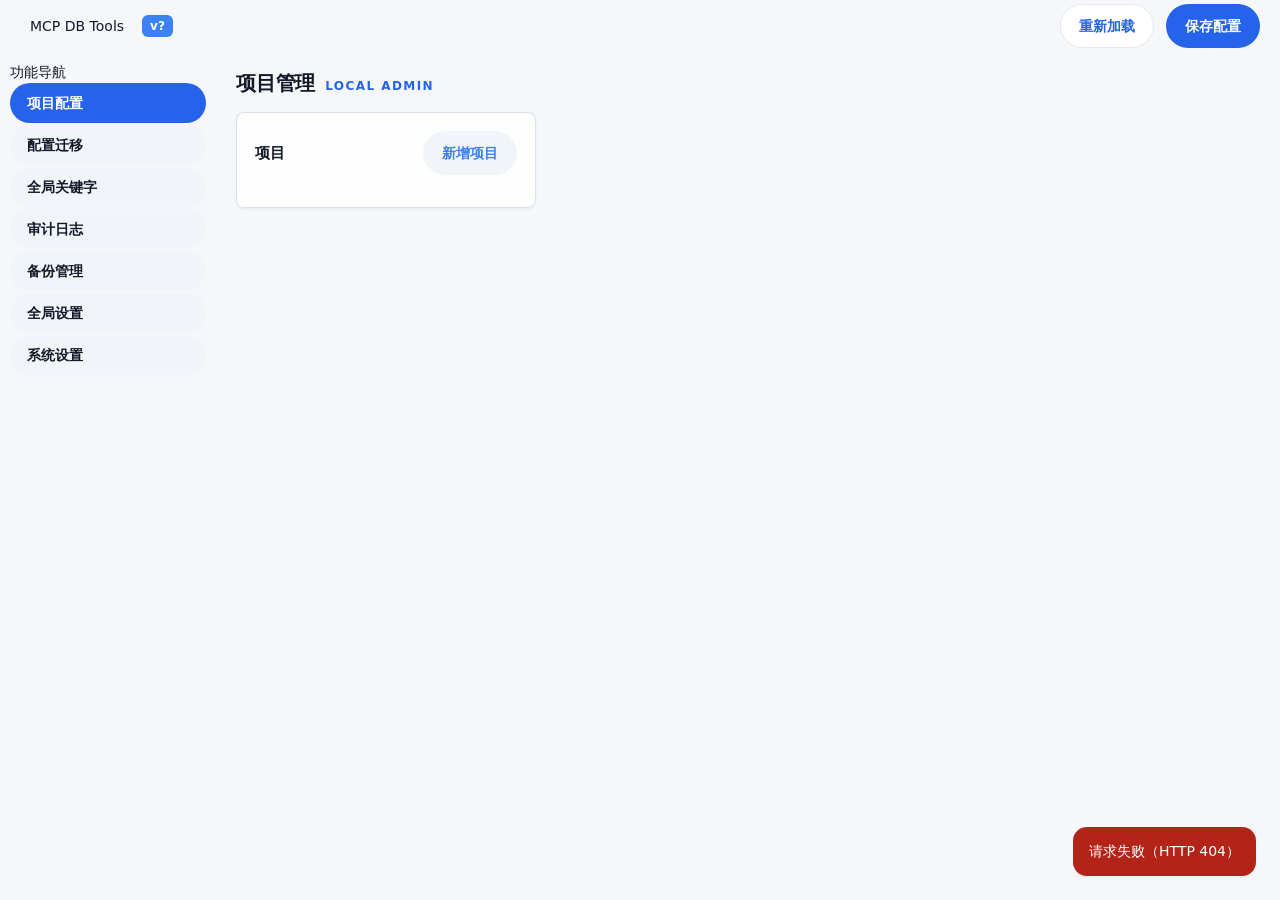
==== commit c6638ea1: "refactor(admin-ui): 三段式骨架（品牌栏/侧导航/内容区）+ layout 重写 + configPath 守卫" ====
--- a/src/McpDbTools.Server/wwwroot/admin/index.html
+++ b/src/McpDbTools.Server/wwwroot/admin/index.html
@@ -11,14 +11,18 @@
     <link rel="stylesheet" href="./styles/components.css" />
   </head>
   <body>
-    <!-- 顶栏：标题 + configPath + 全局操作，整个 SPA 生命周期常驻，不随视图切换刷新 -->
-    <header class="topbar">
-      <div class="topbar__head">
-        <div class="topbar__title">
-          <h1 id="viewTitle">项目管理</h1>
-          <span id="eyebrow" class="eyebrow">Local Admin</span>
+    <!-- 应用骨架：品牌顶栏 + 左侧导航 + 内容区（CSS grid，见 layout.css） -->
+    <div class="app">
+      <!-- 品牌顶栏：应用标识 + 全局操作，SPA 生命周期常驻；id 保留供 shell.js 引用 -->
+      <header class="brandbar">
+        <div class="brandbar__brand">
+          <span class="brandbar__logo" aria-hidden="true">
+            <svg viewBox="0 0 24 24" fill="none" stroke="#fff" stroke-width="2" stroke-linecap="round" stroke-linejoin="round">
+              <ellipse cx="12" cy="5" rx="9" ry="3"/><path d="M3 5v14c0 1.66 4 3 9 3s9-1.34 9-3V5"/><path d="M3 12c0 1.66 4 3 9 3s9-1.34 9-3"/>
+            </svg>
+          </span>
+          <span class="brandbar__name">MCP DB Tools</span>
           <span id="appVersion" class="app-version" title="版本">v?</span>
-          <span id="configPath" class="config-path">正在加载配置路径...</span>
         </div>
         <div class="toolbar" aria-label="全局操作">
           <button id="reloadBtn" type="button" class="button secondary">
@@ -28,14 +32,25 @@
             保存配置
           </button>
         </div>
-      </div>
-      <nav id="nav" class="nav" aria-label="功能导航"></nav>
-    </header>
+      </header>
 
-    <!-- 视图容器：shell 根据当前路由注入/卸载各视图内容 -->
-    <main id="view" class="view-root"></main>
+      <!-- 侧边导航：nav.js 渲染纵向菜单项（图标 + 文字） -->
+      <aside class="sidenav">
+        <div class="nav-group-label">功能导航</div>
+        <nav id="nav" class="nav" aria-label="功能导航"></nav>
+      </aside>
 
-    <!-- 共享浮层：toast 与确认弹窗，由 shell 统一管理 -->
+      <!-- 内容区：页头（标题随视图切换）+ 视图容器（shell 注入各视图） -->
+      <main class="content">
+        <header class="page-head">
+          <h1 id="viewTitle">项目管理</h1>
+          <span id="eyebrow" class="eyebrow">Local Admin</span>
+        </header>
+        <div id="view" class="view-root"></div>
+      </main>
+    </div>
+
+    <!-- 共享浮层：toast 与确认弹窗，由 shell 统一管理（原样保留） -->
     <div id="toast" class="toast" role="status" aria-live="polite"></div>
 
     <dialog id="confirmDialog" class="dialog">
--- a/src/McpDbTools.Server/wwwroot/admin/styles/tokens.css
+++ b/src/McpDbTools.Server/wwwroot/admin/styles/tokens.css
@@ -1,27 +1,28 @@
 /* 设计令牌：颜色、圆角、阴影、字体等全局变量。
-   所有页面共享，调整主题只需改本文件。 */
+   所有页面共享，调整主题只需改本文件。
+   选型对齐经典管理后台（参考 61121）：品牌蓝 + 白卡 + 浅灰底 + 紧凑密度。 */
 
 :root {
   /* 语义色 */
-  --color-primary: #1e3a5f;
-  --color-primary-soft: rgba(30, 58, 95, 0.1);   /* primary 的浅底，供 .pill 等使用 */
-  --color-secondary: #2563eb;
+  --color-primary: #2563eb;
+  --color-primary-soft: #eef2ff;                  /* 选中态/浅底标签 */
+  --color-secondary: #3b82f6;                     /* hover 层次与链接强调 */
   --color-accent: #059669;
   --color-danger: #b42318;
   --color-warning: #9a6700;
 
   /* 中性色 */
-  --color-background: #f8fafc;
+  --color-background: #f5f7fa;
   --color-surface: #ffffff;
   --color-muted: #f1f5f9;
-  --color-border: #d8dee8;
-  --color-foreground: #0f172a;
-  --color-subtle: #64748b;
+  --color-border: #e5e7eb;
+  --color-foreground: #111827;
+  --color-subtle: #6b7280;
 
   /* 形状与阴影 */
-  --shadow-card: 0 16px 45px rgba(15, 23, 42, 0.08);
-  --radius-lg: 18px;
-  --radius-md: 12px;
+  --shadow-card: 0 1px 3px rgba(0, 0, 0, 0.06);
+  --radius-lg: 8px;
+  --radius-md: 6px;
 
   /* 字体 */
   font-family: "Segoe UI", "Microsoft YaHei UI", system-ui, sans-serif;
--- a/src/McpDbTools.Server/wwwroot/admin/styles/base.css
+++ b/src/McpDbTools.Server/wwwroot/admin/styles/base.css
@@ -9,8 +9,8 @@
   min-height: 100dvh;
   margin: 0;
   color: var(--color-foreground);
-  background: linear-gradient(135deg, #eef5ff 0%, var(--color-background) 42%, #f3fbf7 100%);
-  font-size: 16px;
+  background: var(--color-background);
+  font-size: 14px;
   line-height: 1.5;
 }
 
@@ -28,26 +28,17 @@
 }
 
 h1 {
-  font-size: clamp(22px, 3vw, 28px);
-  letter-spacing: -0.03em;
-}
-
-/* 顶栏标题区：eyebrow 与 configPath 作为 h1 的同行辅助信息 */
-.config-path {
-  color: var(--color-subtle);
-  font-size: 12px;
-  white-space: nowrap;
-  overflow: hidden;
-  text-overflow: ellipsis;
+  font-size: 20px;
+  letter-spacing: -0.01em;
 }
 
 h2 {
-  font-size: 20px;
+  font-size: 15px;
 }
 
 /* 标题上方的小标签 */
 .eyebrow {
-  color: var(--color-secondary);
+  color: var(--color-primary);
   font-size: 12px;
   font-weight: 700;
   letter-spacing: 0.12em;
--- a/src/McpDbTools.Server/wwwroot/admin/styles/layout.css
+++ b/src/McpDbTools.Server/wwwroot/admin/styles/layout.css
@@ -1,31 +1,36 @@
 /* 布局层：页面骨架的位置与尺寸。
    只管“在哪里、多大”，外观（背景/边框/圆角/阴影）交给 components.css。 */
 
-/* 顶栏：左侧标题 + 右侧操作区，下方为导航条 */
-.topbar {
-  display: flex;
-  flex-direction: column;
-  gap: 10px;
-  padding: 14px clamp(16px, 4vw, 40px);
-}
-
-.topbar__head {
+/* ====== 应用骨架：品牌顶栏 + 侧边导航 + 内容区 ====== */
+.app {
+  display: grid;
+  grid-template:
+    "brand brand" 52px
+    "nav    main"  minmax(0, 1fr)
+    / 216px minmax(0, 1fr);
+  min-height: 100dvh;
+}
+
+.brandbar {
+  grid-area: brand;
+  position: sticky;
+  top: 0;
+  z-index: 10;
   display: flex;
   align-items: center;
   justify-content: space-between;
   gap: 16px;
-}
-
-/* 标题区：h1 + eyebrow + configPath 同行横排，节省纵向空间 */
-.topbar__title {
-  display: flex;
-  align-items: baseline;
-  flex-wrap: wrap;
+  padding: 0 20px;
+}
+
+.brandbar__brand {
+  display: flex;
+  align-items: center;
   gap: 10px;
   min-width: 0;
 }
 
-/* 通用“两端对齐的标题行”：toolbar / card-title / side-title / dialog-actions 复用 */
+/* 工具条（品牌栏右侧按钮组）；与 .dialog-actions/.card-title/.side-title 共享两端对齐 */
 .toolbar,
 .dialog-actions,
 .card-title,
@@ -36,80 +41,100 @@
   gap: 12px;
 }
 
-/* 导航条 */
+/* 侧边导航：全高，内容多时内部滚动 */
+.sidenav {
+  grid-area: nav;
+  position: sticky;
+  top: 52px;
+  height: calc(100dvh - 52px);
+  overflow-y: auto;
+  padding: 10px;
+}
+
 .nav {
   display: flex;
-  flex-wrap: wrap;
-  gap: 8px;
-}
-
-/* 视图容器：shell 注入各视图内容（含 .shell 网格）。
-   自身不设 padding（由内部 .shell 负责），确保视图切换时布局一致。 */
+  flex-direction: column;
+  gap: 2px;
+}
+
+/* 内容区：自带留白，视图内部不再补外边距 */
+.content {
+  grid-area: main;
+  min-width: 0;
+  padding: 16px 20px 40px;
+}
+
+/* 页头：h1 + eyebrow 同行 */
+.page-head {
+  display: flex;
+  align-items: baseline;
+  gap: 10px;
+  margin-bottom: 14px;
+}
+
 .view-root {
   display: block;
 }
 
-/* 主区：左侧栏 + 右侧工作区 */
+/* ====== 以下为视图内部布局（沿用原结构，仅去外层留白） ====== */
+
+/* 主区：左侧栏 + 右侧工作区（项目配置页） */
 .shell {
   display: grid;
-  grid-template-columns: minmax(260px, 320px) minmax(0, 1fr);
-  gap: 24px;
-  padding: 0 clamp(16px, 4vw, 40px) 40px;
+  grid-template-columns: minmax(240px, 300px) minmax(0, 1fr);
+  gap: 16px;
 }
 
 /* 单列布局（关键字页等全局配置页使用） */
 .shell.single {
   grid-template-columns: minmax(0, 1fr);
   max-width: 1600px;
-  margin: 0 auto;
 }
 
 .sidebar {
   align-self: start;
   position: sticky;
-  top: 18px;
+  top: 66px; /* 品牌栏 52px + 间距 */
 }
 
 .project-list {
   display: grid;
-  gap: 10px;
-  margin-top: 16px;
-}
-
-/* 环境列表：固定列宽（约等于左侧 project-item 宽度），auto-fill 按容器宽度排多列；
-   不用 1fr 弹性，保持每列宽度稳定 */
+  gap: 8px;
+  margin-top: 14px;
+}
+
+/* 环境列表：固定列宽，auto-fill 按容器宽度排多列 */
 .env-tabs {
   display: grid;
   grid-template-columns: repeat(auto-fill, 280px);
-  gap: 10px;
-  margin-top: 16px;
+  gap: 8px;
+  margin-top: 14px;
 }
 
 .workspace,
 .editor {
   display: grid;
-  gap: 18px;
+  gap: 14px;
 }
 
 /* 表单网格 */
 .grid {
   display: grid;
-  gap: 16px;
-  margin-top: 18px;
+  gap: 12px;
+  margin-top: 14px;
 }
 
 .grid.two {
   grid-template-columns: repeat(2, minmax(0, 1fr));
 }
 
-/* 字段横排（项目配置卡片：项目 key + 显示名 + 默认环境）。
-   与连接配置 conn-header 一致的紧凑横排；窄屏自动堆叠。 */
+/* 字段横排（项目配置卡片） */
 .field-row {
   display: flex;
   flex-wrap: wrap;
   align-items: start;
-  gap: 16px;
-  margin-top: 18px;
+  gap: 14px;
+  margin-top: 14px;
 }
 .field-row > label,
 .field-row > .field {
@@ -122,30 +147,27 @@
 }
 
 .full {
-  margin-top: 16px;
+  margin-top: 14px;
 }
 
 /* 开关行：勾选框 + 文案横排 */
 .switch-row {
   align-content: center;
   grid-template-columns: auto 1fr;
-  min-height: 44px;
-}
-
-/* 连接配置头部：与下方 env-params（.grid.three）同列模板/gap，列线对齐。
-   第 1 列 = conn-header-primary（环境 key combobox + 开关组横排），
-   显示名横跨第 2、3 列。替代原 .switch-pair 独立块——开关在环境 key 右侧同行。 */
+  min-height: 36px;
+}
+
+/* 连接配置头部：与 env-params 同列模板对齐 */
 .conn-header {
   display: grid;
   grid-template-columns: repeat(3, minmax(0, 1fr));
-  gap: 16px;
-  margin-top: 18px;
-}
-
-/* 第 1 列包裹层：环境 key combobox 弹性拉长，开关组按内容宽 */
+  gap: 12px;
+  margin-top: 14px;
+}
+
 .conn-header-primary {
   display: flex;
-  gap: 16px;
+  gap: 12px;
   align-items: start;
   min-width: 0;
 }
@@ -155,27 +177,22 @@
   min-width: 0;
 }
 
-/* 显示名横跨第 2、3 列，与下方 env-params 对应列对齐 */
 .conn-header > label {
   grid-column: 2 / -1;
   min-width: 0;
 }
 
-/* 开关组：用 grid + 标题占位对齐左右 field 的「span + 控件」两行结构，
-   使 checkbox 与 input 同一水平线 */
 .switch-group {
   display: grid;
   gap: 8px;
   flex: 0 0 auto;
 }
 
-/* 「选项」标题加粗，与左右 field 的 span 标题视觉一致 */
 .switch-group > span {
   font-weight: 700;
-  font-size: 14px;
-}
-
-/* 两个开关纵向堆叠（生产环境 / 支持 DB 写 上下结构） */
+  font-size: 13px;
+}
+
 .switch-inline {
   display: flex;
   flex-direction: column;
@@ -186,22 +203,41 @@
 .switch-inline .switch-row {
   margin: 0;
   min-height: 0;
-  /* 复选框 + 文案横排，文案不占满剩余宽度 */
   grid-template-columns: auto auto;
 }
 
-/* 环境 key 帮助提示（从 combobox.field 内移出到 conn-header 之后独立成行） */
 .env-key-help {
   display: block;
   margin-top: 6px;
-  font-size: 13px;
+  font-size: 12px;
   color: var(--color-subtle);
   font-weight: 400;
 }
 
-/* 响应式：窄屏改单列 */
+/* ====== 响应式 ====== */
+
+/* 窄屏：侧边栏收窄为图标条，表单栅格堆叠 */
 @media (max-width: 860px) {
-  .topbar__head,
+  .app {
+    grid-template:
+      "brand brand" 52px
+      "nav    main"  minmax(0, 1fr)
+      / 56px minmax(0, 1fr);
+  }
+
+  .sidenav {
+    padding: 8px 6px;
+  }
+
+  .nav-group-label,
+  .nav-item__label {
+    display: none;
+  }
+
+  .nav-item {
+    justify-content: center;
+  }
+
   .toolbar,
   .card-title,
   .side-title {
@@ -223,12 +259,10 @@
     grid-template-columns: 1fr;
   }
 
-  /* 单列下取消显示名跨列，避免显式列线落到隐式网格 */
   .conn-header > label {
     grid-column: auto;
   }
 
-  /* 审计筛选栏：窄屏下每个字段占满整行，避免挤压 */
   .audit-filter-bar .filter-field,
   .audit-filter-bar .filter-actions {
     flex: 1 1 100%;
@@ -238,7 +272,6 @@
   }
 }
 
-/* 连接配置头部：窄屏第 1 列内纵向堆叠（环境 key 与开关各占整行） */
 @media (max-width: 700px) {
   .conn-header-primary {
     flex-direction: column;
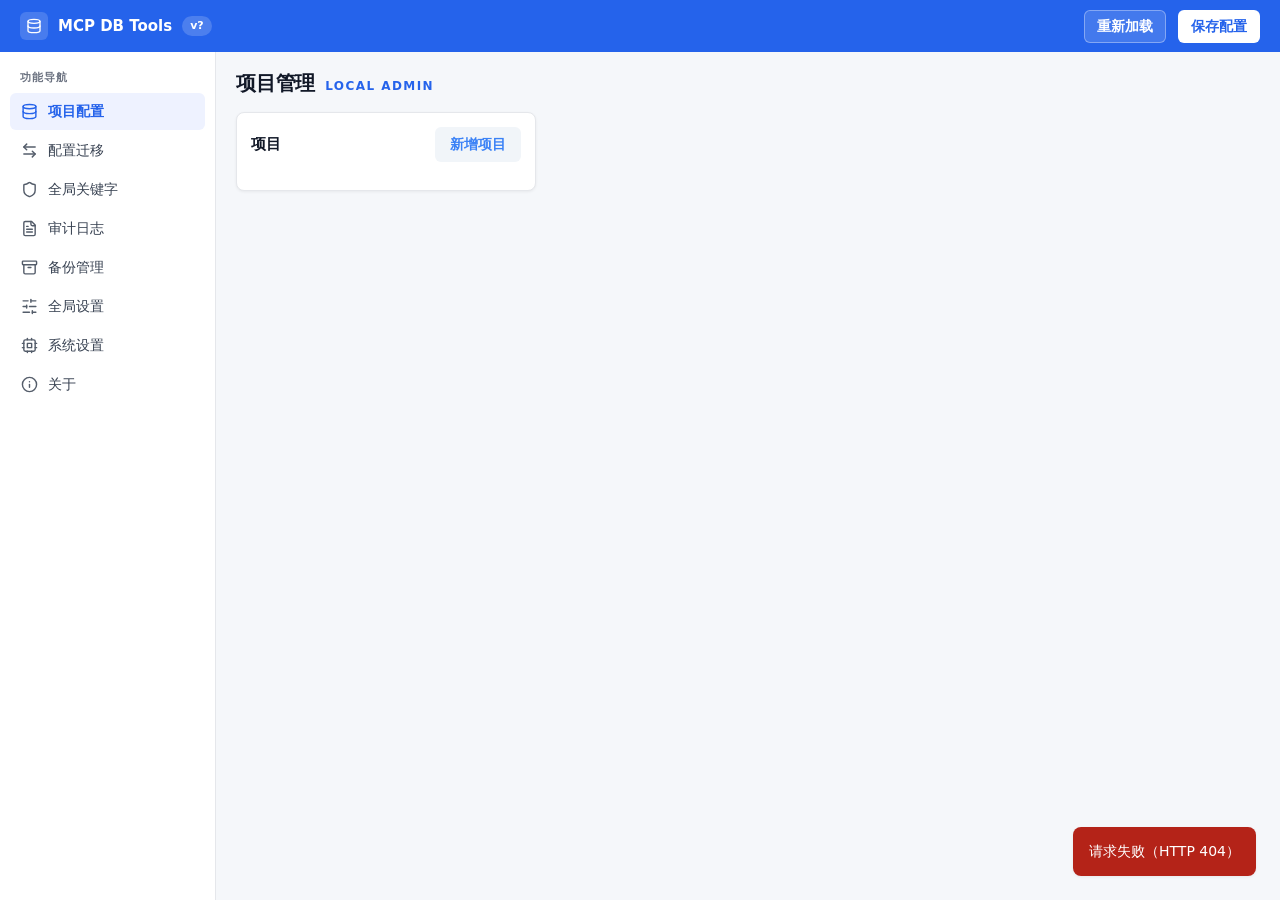
==== commit 1d03b019: "feat(admin-ui): 新增「关于」导航页，应用更新重做一键更新流 - nav.js：NAV_ITEMS 加第 8 项「关于」（#\/about），ICONS 加 info 圆圈图标 - ab" ====
--- a/src/McpDbTools.Server/wwwroot/admin/index.html
+++ b/src/McpDbTools.Server/wwwroot/admin/index.html
@@ -103,6 +103,7 @@
     <script src="./scripts/backups.js"></script>
     <script src="./scripts/settings.js"></script>
     <script src="./scripts/system.js"></script>
+    <script src="./scripts/about.js"></script>
     <script src="./scripts/shell.js"></script>
   </body>
 </html>
--- a/src/McpDbTools.Server/wwwroot/admin/styles/base.css
+++ b/src/McpDbTools.Server/wwwroot/admin/styles/base.css
@@ -45,8 +45,8 @@
   text-transform: uppercase;
 }
 
-/* 卡片标题内的 eyebrow 后缀：与顶栏 eyebrow 同款（辅助色 + 大写 + 字间距），
-   加左间距模拟顶栏 topbar__title 的 flex gap。 */
+/* 卡片标题内的 eyebrow 后缀：与页头 eyebrow 同款（主色 + 大写 + 字间距），
+   加左间距与标题分隔。 */
 h2 .eyebrow {
   margin-left: 8px;
 }
--- a/src/McpDbTools.Server/wwwroot/admin/styles/layout.css
+++ b/src/McpDbTools.Server/wwwroot/admin/styles/layout.css
@@ -238,7 +238,6 @@
     justify-content: center;
   }
 
-  .toolbar,
   .card-title,
   .side-title {
     align-items: stretch;
--- a/src/McpDbTools.Server/wwwroot/admin/styles/components.css
+++ b/src/McpDbTools.Server/wwwroot/admin/styles/components.css
@@ -1,45 +1,169 @@
 /* 组件层：按钮、卡片、表单、列表项、导航项、弹层等的外观。
    位置与尺寸由 layout.css 负责。 */
+
+/* ============ 应用骨架外观 ============ */
+
+/* 品牌顶栏：品牌蓝底白字 */
+.brandbar {
+  background: var(--color-primary);
+  color: #fff;
+}
+
+.brandbar__logo {
+  display: grid;
+  place-items: center;
+  width: 28px;
+  height: 28px;
+  border-radius: var(--radius-md);
+  background: rgba(255, 255, 255, 0.16);
+}
+
+.brandbar__logo svg {
+  width: 16px;
+  height: 16px;
+}
+
+.brandbar__name {
+  font-size: 15px;
+  font-weight: 700;
+  white-space: nowrap;
+}
+
+/* 品牌栏内按钮：主=白底蓝字，次=半透明白 */
+.brandbar .button {
+  min-height: 30px;
+  padding: 5px 12px;
+  font-weight: 600;
+}
+
+.brandbar .button.primary {
+  color: var(--color-primary);
+  background: #fff;
+}
+
+.brandbar .button.primary:hover {
+  background: #eff4ff;
+}
+
+.brandbar .button.secondary {
+  color: #fff;
+  background: rgba(255, 255, 255, 0.14);
+  border-color: rgba(255, 255, 255, 0.35);
+}
+
+.brandbar .button.secondary:hover {
+  background: rgba(255, 255, 255, 0.24);
+}
+
+/* 品牌栏内版本徽标：白字半透明胶囊 */
+.brandbar .app-version {
+  margin-left: 0;
+  padding: 2px 8px;
+  border-radius: 999px;
+  font-size: 11px;
+  font-weight: 600;
+  color: #fff;
+  background: rgba(255, 255, 255, 0.18);
+  white-space: nowrap;
+}
+
+/* 侧边导航容器：白底右边框 */
+.sidenav {
+  background: var(--color-surface);
+  border-right: 1px solid var(--color-border);
+}
+
+/* 导航分组小标题 */
+.nav-group-label {
+  font-size: 11px;
+  font-weight: 700;
+  letter-spacing: 0.08em;
+  text-transform: uppercase;
+  color: var(--color-subtle);
+  padding: 8px 10px 6px;
+  white-space: nowrap;
+}
+
+/* 侧边导航项（纵向菜单）：默认透明底，选中淡蓝底蓝字 */
+.nav-item {
+  display: flex;
+  align-items: center;
+  gap: 10px;
+  width: 100%;
+  min-height: 36px;
+  padding: 7px 10px;
+  border-radius: var(--radius-md);
+  border: 1px solid transparent;
+  background: transparent;
+  color: #374151;
+  font-weight: 500;
+  cursor: pointer;
+  text-decoration: none;
+  text-align: left;
+  white-space: nowrap;
+}
+
+.nav-item svg {
+  width: 17px;
+  height: 17px;
+  flex: 0 0 auto;
+  opacity: 0.85;
+}
+
+.nav-item:hover {
+  background: var(--color-muted);
+}
+
+.nav-item.active {
+  background: var(--color-primary-soft);
+  color: var(--color-primary);
+  font-weight: 600;
+}
+
+.nav-item.active svg {
+  opacity: 1;
+}
+
+.nav-item:disabled {
+  cursor: not-allowed;
+  opacity: 0.5;
+  color: var(--color-subtle);
+  border-style: dashed;
+}
 
 /* ============ 卡片容器（sidebar / card / empty-state 共享外观） ============ */
 .sidebar,
 .card,
 .empty-state {
-  background: rgba(255, 255, 255, 0.88);
-  border: 1px solid rgba(216, 222, 232, 0.9);
+  background: var(--color-surface);
+  border: 1px solid var(--color-border);
   border-radius: var(--radius-lg);
   box-shadow: var(--shadow-card);
-  backdrop-filter: blur(10px);
 }
 
 .sidebar {
-  padding: 18px;
+  padding: 14px;
 }
 
 .card,
 .empty-state {
-  padding: 22px;
+  padding: 16px 18px;
 }
 
 /* ============ 按钮 ============ */
 .button,
 a.button {
-  min-height: 44px;
+  min-height: 32px;
   border: 1px solid transparent;
-  border-radius: 999px;
-  padding: 10px 18px;
+  border-radius: var(--radius-md);
+  padding: 6px 14px;
   cursor: pointer;
-  font-weight: 700;
+  font-weight: 600;
   text-decoration: none;
   display: inline-flex;
   align-items: center;
   justify-content: center;
-  transition: transform 160ms ease, background 160ms ease, border-color 160ms ease, opacity 160ms ease;
-}
-
-.button:hover,
-a.button:hover {
-  transform: translateY(-1px);
+  transition: background 160ms ease, border-color 160ms ease, opacity 160ms ease;
 }
 
 .button:focus-visible,
@@ -81,40 +205,6 @@
   color: var(--color-danger);
   background: #fff5f5;
   border-color: #ffd4d4;
-}
-
-/* ============ 导航项 ============ */
-.nav-item {
-  min-height: 40px;
-  padding: 8px 16px;
-  border-radius: 999px;
-  border: 1px solid transparent;
-  background: var(--color-muted);
-  color: var(--color-foreground);
-  font-weight: 700;
-  cursor: pointer;
-  text-decoration: none;
-  display: inline-flex;
-  align-items: center;
-  transition: background 160ms ease, border-color 160ms ease;
-}
-
-a.nav-item:hover {
-  background: #eff6ff;
-  border-color: var(--color-border);
-}
-
-.nav-item.active {
-  background: var(--color-primary);
-  color: white;
-}
-
-.nav-item:disabled {
-  cursor: not-allowed;
-  opacity: 0.5;
-  background: transparent;
-  color: var(--color-subtle);
-  border-style: dashed;
 }
 
 /* ============ 项目 / 环境 列表项 ============ */
@@ -164,10 +254,10 @@
 textarea {
   width: 100%;
   border: 1px solid var(--color-border);
-  border-radius: 12px;
+  border-radius: var(--radius-md);
   background: white;
   color: var(--color-foreground);
-  padding: 11px 12px;
+  padding: 7px 10px;
 }
 
 textarea {
@@ -186,9 +276,9 @@
   border-radius: 999px;
   background: var(--color-primary-soft);
   color: var(--color-primary);
-  font-size: 13px;
-  font-weight: 700;
-  padding: 6px 10px;
+  font-size: 12px;
+  font-weight: 600;
+  padding: 2px 8px;
 }
 
 .keyword-notes {
@@ -237,7 +327,7 @@
 .warning {
   margin-top: 16px;
   border: 1px solid #f4d58d;
-  border-radius: 14px;
+  border-radius: var(--radius-lg);
   background: #fff8e6;
   color: var(--color-warning);
   padding: 12px 14px;
@@ -272,7 +362,7 @@
   bottom: 24px;
   z-index: 20;
   max-width: min(420px, calc(100vw - 32px));
-  border-radius: 14px;
+  border-radius: var(--radius-lg);
   background: var(--color-primary);
   color: white;
   box-shadow: var(--shadow-card);
@@ -298,7 +388,7 @@
   border: 0;
   border-radius: var(--radius-lg);
   box-shadow: var(--shadow-card);
-  padding: 24px;
+  padding: 20px;
 }
 
 .dialog::backdrop {
@@ -326,8 +416,8 @@
 }
 
 .card-title-actions .button {
-  min-height: 38px;
-  padding: 8px 16px;
+  min-height: 30px;
+  padding: 5px 12px;
 }
 
 /* ============ 测试连接结果提示条 ============ */
@@ -397,18 +487,18 @@
   color: var(--color-foreground);
   font-weight: 700;
   text-align: left;
-  padding: 10px 12px;
+  padding: 8px 10px;
   border-bottom: 1px solid var(--color-border);
 }
 
 .audit-table tbody td {
-  padding: 9px 12px;
-  border-bottom: 1px solid rgba(216, 222, 232, 0.6);
+  padding: 7px 10px;
+  border-bottom: 1px solid var(--color-border);
   vertical-align: top;
 }
 
 .audit-table tbody tr:hover {
-  background: #f8fbff;
+  background: var(--color-muted);
 }
 
 .audit-table .cell-time {
@@ -516,8 +606,8 @@
 }
 
 .filter-actions .button {
-  min-height: 38px;
-  padding: 8px 16px;
+  min-height: 30px;
+  padding: 5px 12px;
 }
 
 /* ============ 分页 ============ */
@@ -530,8 +620,8 @@
 }
 
 .pager .button {
-  min-height: 38px;
-  padding: 8px 16px;
+  min-height: 30px;
+  padding: 5px 12px;
 }
 
 .pager-info {
@@ -750,7 +840,7 @@
 }
 
 .result-table tbody tr:hover {
-  background: #f8fafc;
+  background: var(--color-muted);
 }
 
 .result-table td.row-num {
@@ -817,7 +907,7 @@
   grid-template-columns: auto minmax(180px, 240px);
 }
 
-/* ============ 应用更新下载进度条（系统设置页） ============ */
+/* ============ 应用更新下载进度条（关于页，一键更新流） ============ */
 .update-progress {
   display: flex;
   align-items: center;
@@ -852,6 +942,61 @@
   color: var(--color-subtle);
 }
 
+/* ============ 关于页（版本行 + 检查结果区） ============ */
+/* 版本行：标签 + 版本值 + 按钮（/徽章）横排 */
+.about-row {
+  display: flex;
+  align-items: center;
+  gap: 12px;
+  flex-wrap: wrap;
+}
+
+.about-row__label {
+  font-weight: 700;
+  font-size: 14px;
+  color: var(--color-foreground);
+  min-width: 4.5em; /* "当前版本"/"最新版本" 等长对齐 */
+}
+
+.about-row__value {
+  font-family: Consolas, "Cascadia Mono", monospace;
+  font-weight: 600;
+}
+
+/* 灰色徽章变体（"已是最新"）：基础 .pill 为蓝（"有新版本"直接复用） */
+.pill--muted {
+  background: var(--color-muted);
+  color: var(--color-subtle);
+}
+
+/* 检查结果区：与版本行之间加分隔线 */
+.about-result {
+  margin-top: 14px;
+  padding-top: 14px;
+  border-top: 1px solid var(--color-border);
+}
+
+/* 更新说明：release notes 原文（textContent 写入的 pre-wrap 纯文本） */
+.about-notes {
+  margin: 12px 0 0;
+  padding: 12px 14px;
+  background: var(--color-muted);
+  border-radius: var(--radius-md);
+  font-family: Consolas, "Cascadia Mono", monospace;
+  font-size: 13px;
+  line-height: 1.8;
+  white-space: pre-wrap;
+  word-break: break-word;
+  color: var(--color-subtle);
+  max-height: 360px;
+  overflow: auto;
+}
+
+/* 底部升级流程说明 */
+.about-flow {
+  margin: 14px 0 0;
+}
+
 /* 手动清理行：标签 + 天数下拉 + 按钮 紧凑同行 */
 .manual-cleanup {
   display: flex;
@@ -860,7 +1005,7 @@
   flex-wrap: wrap;
   margin-top: 14px;
   padding-top: 14px;
-  border-top: 1px solid rgba(216, 222, 232, 0.7);
+  border-top: 1px solid var(--color-border);
 }
 
 .manual-cleanup__label {
@@ -876,8 +1021,8 @@
 }
 
 .manual-cleanup .button {
-  min-height: 38px;
-  padding: 8px 16px;
+  min-height: 30px;
+  padding: 5px 12px;
 }
 
 @media (max-width: 600px) {
@@ -885,6 +1030,14 @@
     flex-direction: column;
     align-items: stretch;
     gap: 12px;
+  }
+  .about-row {
+    flex-direction: column;
+    align-items: stretch;
+    gap: 8px;
+  }
+  .about-row__label {
+    min-width: 0;
   }
   .manual-cleanup {
     flex-direction: column;
@@ -926,8 +1079,8 @@
   color: var(--color-muted, #6b7280);
   cursor: pointer;
   font-size: 14px;
-  border-top-right-radius: 12px;
-  border-bottom-right-radius: 12px;
+  border-top-right-radius: var(--radius-md);
+  border-bottom-right-radius: var(--radius-md);
 }
 
 .envkey-combobox .combobox-toggle:hover {
@@ -962,7 +1115,7 @@
 .envkey-combobox .combobox-list li:hover,
 .envkey-combobox .combobox-list li.highlighted {
   background: var(--color-accent-bg, #eef2ff);
-  color: var(--color-accent, #4338ca);
+  color: var(--color-primary);
 }
 
 /* ============ 审计计数器对账条 ============ */
@@ -1040,7 +1193,7 @@
   align-items: center;
   gap: 10px;
   padding: 8px 12px;
-  border: 1px solid rgba(216, 222, 232, 0.9);
+  border: 1px solid var(--color-border);
   border-radius: var(--radius-md);
   cursor: pointer;
 }
@@ -1105,10 +1258,10 @@
 
 /* 导入预览报告 */
 .transfer-report {
-  border: 1px solid rgba(216, 222, 232, 0.9);
+  border: 1px solid var(--color-border);
   border-radius: var(--radius-md);
   padding: 14px 16px;
-  background: rgba(248, 250, 252, 0.7);
+  background: var(--color-muted);
 }
 
 .transfer-report h3 {
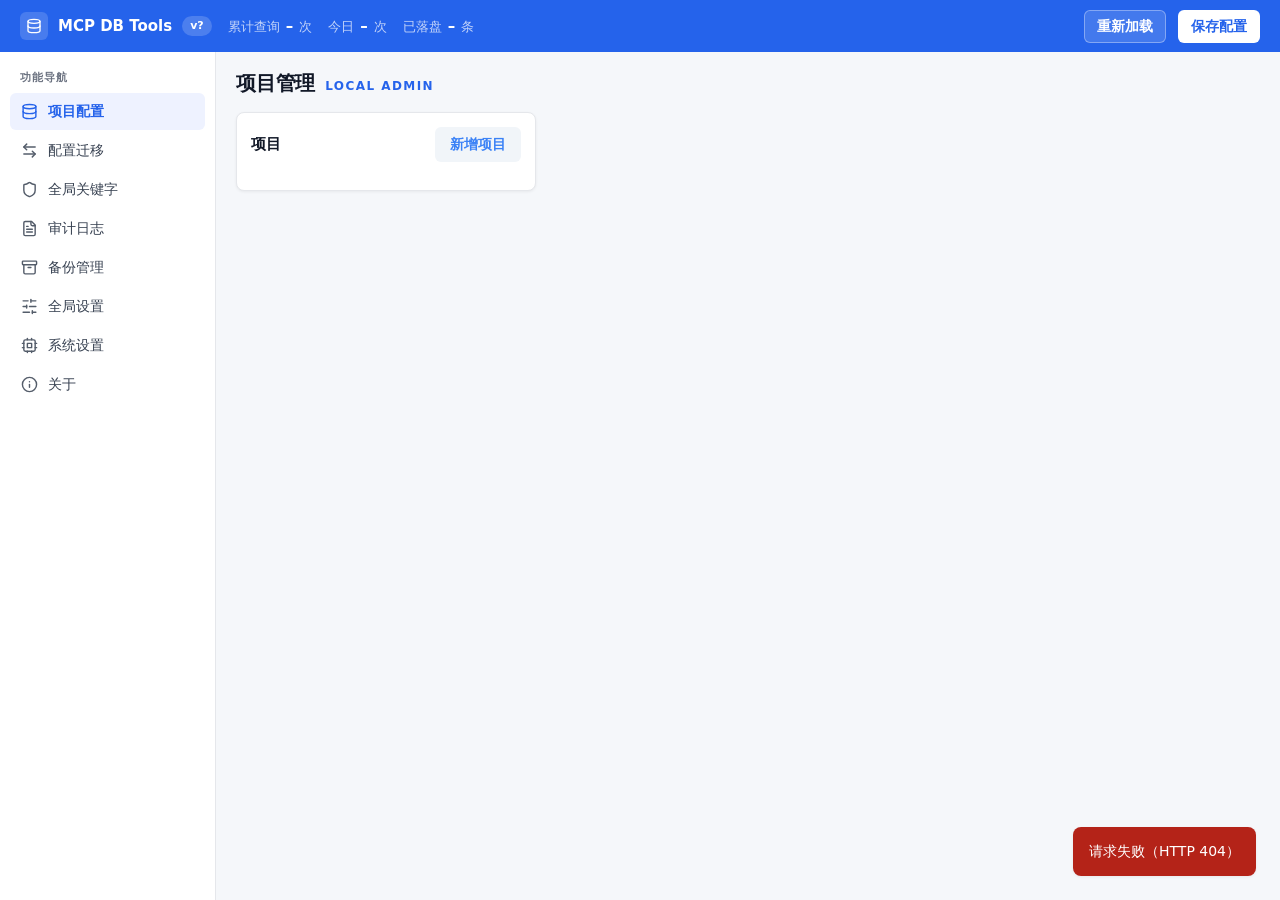
==== commit d4b6ff77: "feat(admin): 审计对账三数入品牌栏作全局查询状态（累计/今日/落盘）+ 轻量端点 /admin/api/audit-counters" ====
--- a/src/McpDbTools.Server/wwwroot/admin/index.html
+++ b/src/McpDbTools.Server/wwwroot/admin/index.html
@@ -23,6 +23,12 @@
           </span>
           <span class="brandbar__name">MCP DB Tools</span>
           <span id="appVersion" class="app-version" title="版本">v?</span>
+        </div>
+        <div class="brandbar__counters" id="brandCounters"
+             title="审计对账：累计查询次数 / 今日查询次数 / 今日落盘条数（当日两数一致表示审计无丢失）">
+          <span class="bc-cell">累计查询 <strong id="bcTotal">–</strong> 次</span>
+          <span class="bc-cell bc-cell--daily">今日 <strong id="bcToday">–</strong> 次</span>
+          <span class="bc-cell bc-cell--daily">已落盘 <strong id="bcPersisted">–</strong> 条</span>
         </div>
         <div class="toolbar" aria-label="全局操作">
           <button id="reloadBtn" type="button" class="button secondary">
--- a/src/McpDbTools.Server/wwwroot/admin/styles/layout.css
+++ b/src/McpDbTools.Server/wwwroot/admin/styles/layout.css
@@ -18,9 +18,14 @@
   z-index: 10;
   display: flex;
   align-items: center;
-  justify-content: space-between;
+  justify-content: flex-start;
   gap: 16px;
   padding: 0 20px;
+}
+
+/* 工具条推到最右；计数器紧跟品牌区（版本徽章右侧） */
+.brandbar .toolbar {
+  margin-left: auto;
 }
 
 .brandbar__brand {
@@ -229,6 +234,10 @@
     padding: 8px 6px;
   }
 
+  .brandbar__counters {
+    display: none; /* 窄屏顶栏空间有限，全局状态让位给操作按钮 */
+  }
+
   .nav-group-label,
   .nav-item__label {
     display: none;
--- a/src/McpDbTools.Server/wwwroot/admin/styles/components.css
+++ b/src/McpDbTools.Server/wwwroot/admin/styles/components.css
@@ -178,6 +178,12 @@
   cursor: not-allowed;
   opacity: 0.55;
   transform: none;
+}
+
+/* 显式 display:inline-flex 会覆盖 [hidden] 的 UA 默认 display:none，导致 hidden 属性失效
+   （关于页一键更新按钮按状态显隐依赖此规则） */
+.button[hidden] {
+  display: none;
 }
 
 .primary {
@@ -1118,37 +1124,38 @@
   color: var(--color-primary);
 }
 
-/* ============ 审计计数器对账条 ============ */
-.audit-counters {
-  display: flex;
-  gap: 24px;
-  flex-wrap: wrap;
-  padding: 12px 16px;
-  margin-bottom: 12px;
-  background: rgba(37, 99, 235, 0.05);
-  border: 1px solid rgba(37, 99, 235, 0.15);
-  border-radius: var(--radius-lg);
-}
-
-.audit-counters .counter-cell {
+/* 品牌栏内审计计数器：全局状态（纯文字，紧跟版本徽章） */
+.brandbar__counters {
+  display: flex;
+  align-items: baseline;
+  gap: 16px;
+  font-size: 13px;
+  color: rgba(255, 255, 255, 0.72);
+  white-space: nowrap;
+}
+
+.brandbar__counters .bc-cell {
   display: inline-flex;
-  gap: 8px;
   align-items: baseline;
-}
-
-.audit-counters strong {
-  font-size: 1.15rem;
+  gap: 6px;
+}
+
+.brandbar__counters strong {
+  font-size: 15px;
+  font-weight: 700;
   font-variant-numeric: tabular-nums;
-}
-
-/* 当日计数器 ≠ 今日落盘：红色高亮，提示丢日志 */
-.audit-counters.mismatch {
-  background: rgba(220, 38, 38, 0.08);
-  border-color: rgba(220, 38, 38, 0.45);
-}
-
-.audit-counters.mismatch strong {
-  color: #dc2626;
+  color: #fff;
+}
+
+/* 当日计数器 ≠ 今日落盘：⚠ 警示符 + 仅当日两数转亮红（差值即丢失的审计日志） */
+.brandbar__counters.mismatch::before {
+  content: '⚠';
+  font-size: 14px;
+  color: #f87171;
+}
+
+.brandbar__counters.mismatch .bc-cell--daily strong {
+  color: #f87171;
 }
 
 /* ============ 环境 tab 标识 badge（生产 / 可写） ============ */
